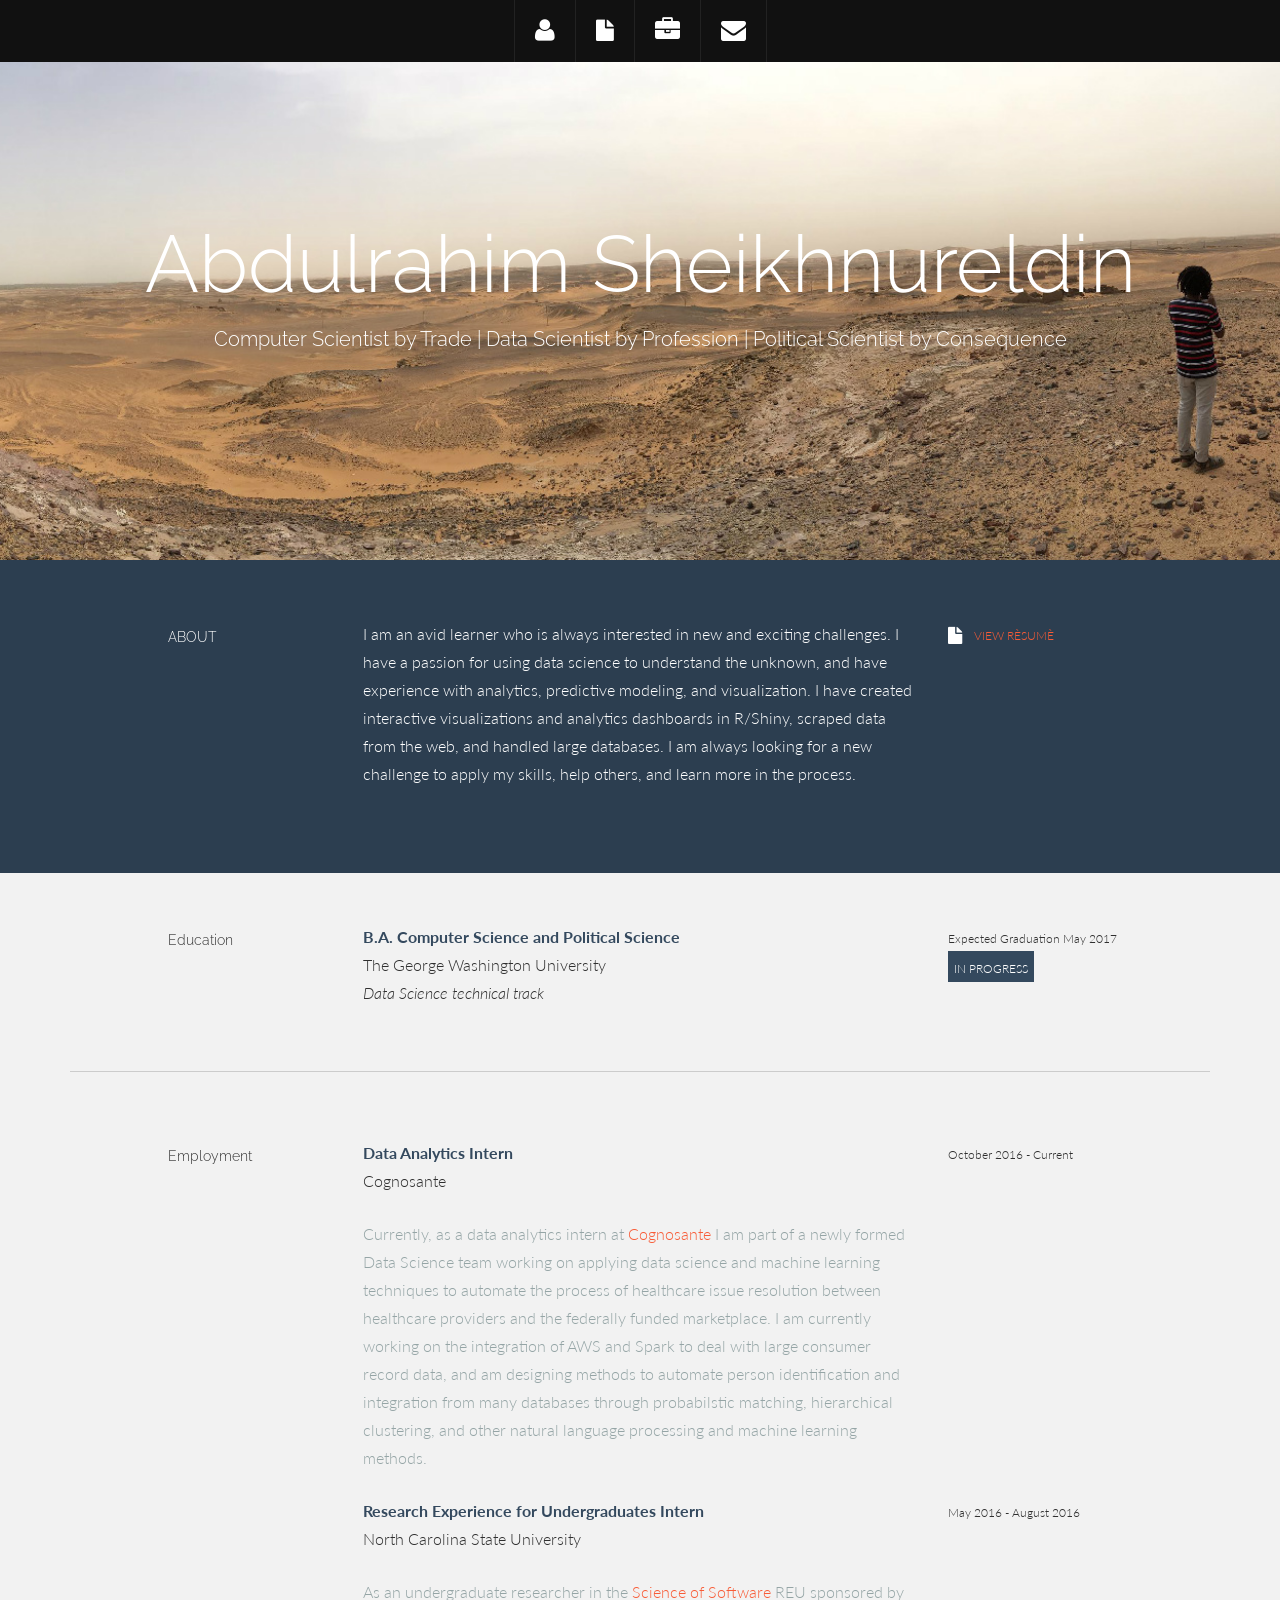
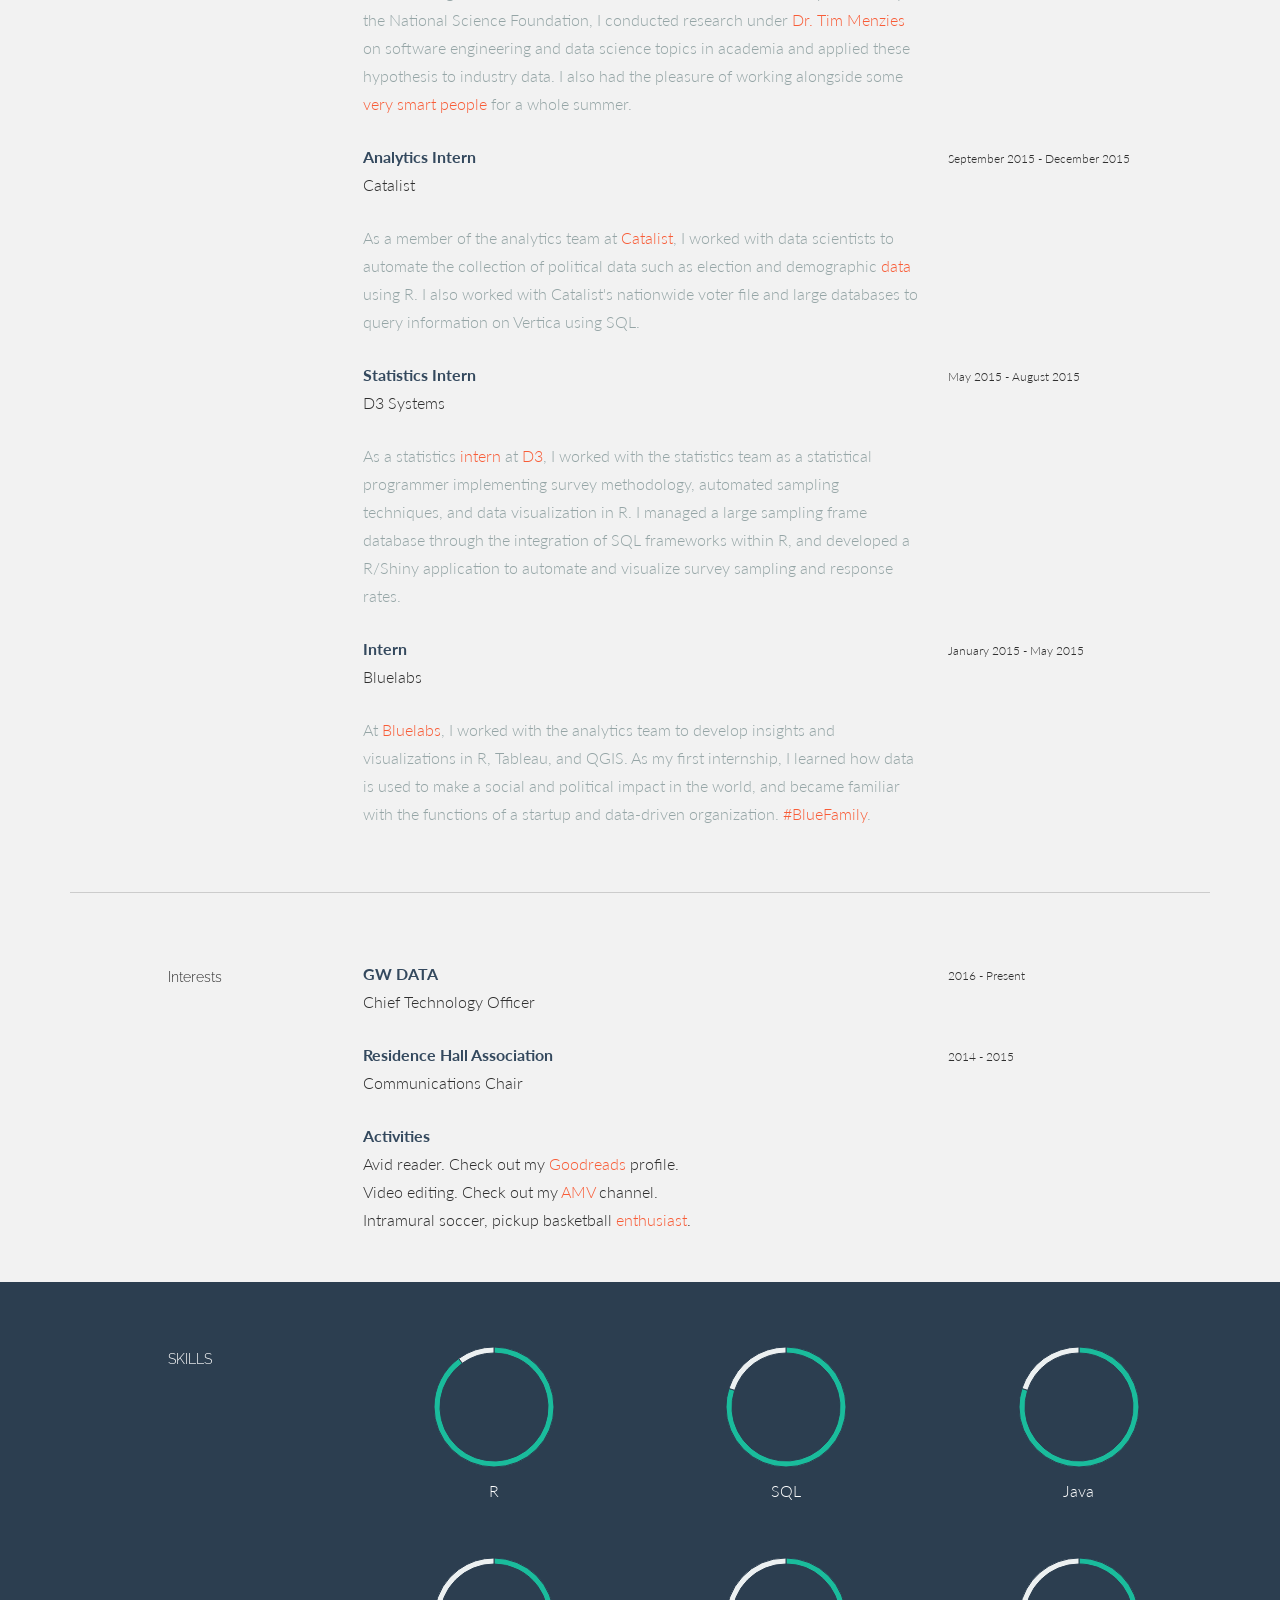
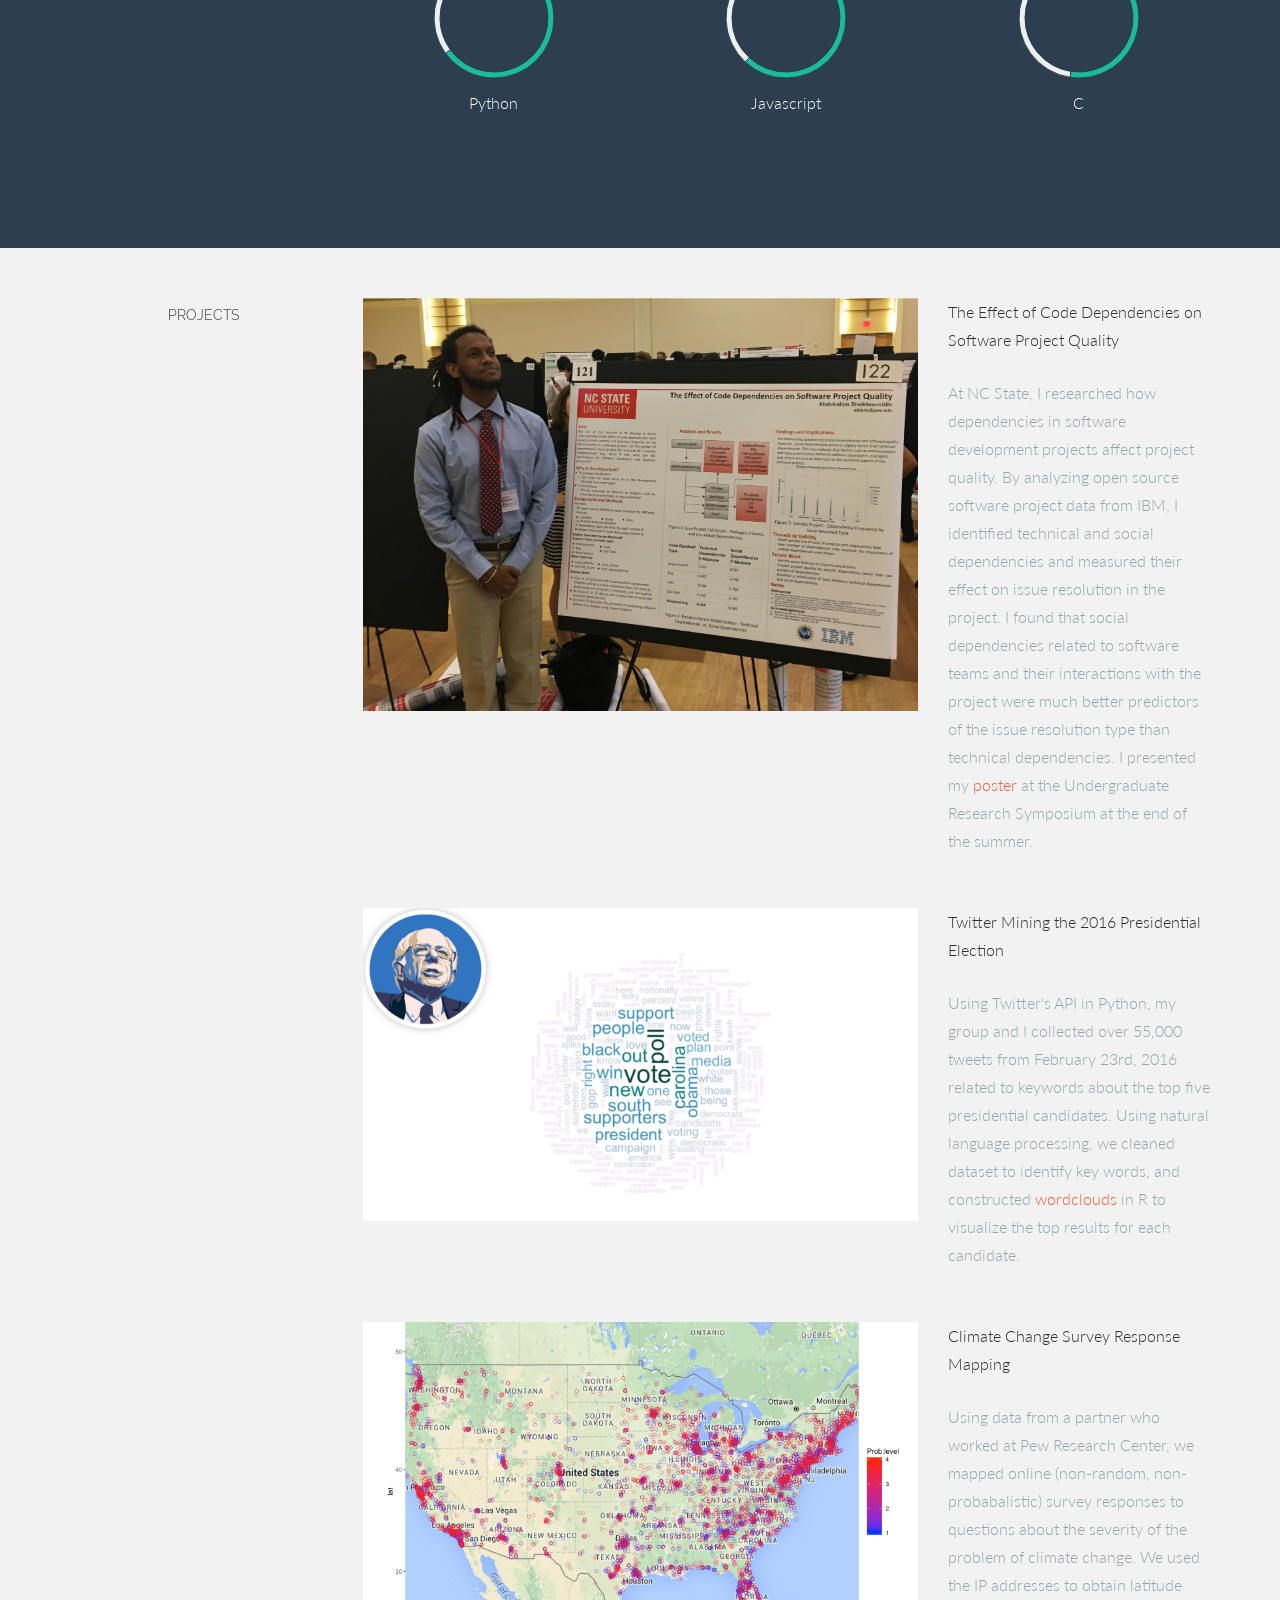
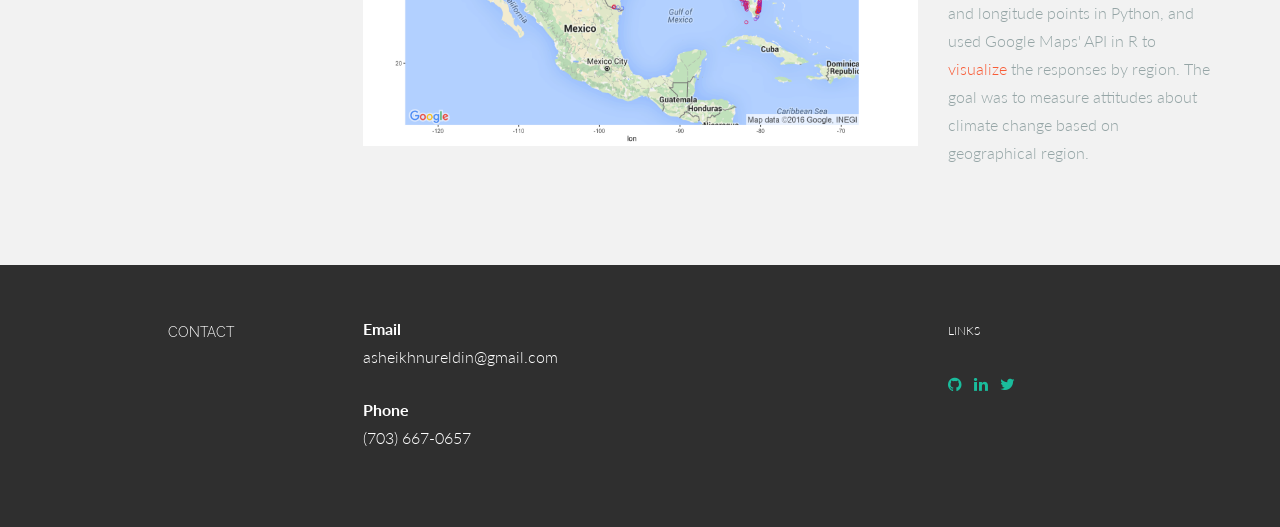
==== index.html @ 98f4e1ef "ay" ====
<!DOCTYPE html>
<html lang="en">
  <head>
    <meta charset="utf-8">
    <meta name="viewport" content="width=device-width, initial-scale=1.0">
    <meta name="description" content="">
    <meta name="author" content="">
    <link rel="shortcut icon" href="assets/ico/favicon.png">

    <title>Abdul Sheikhnureldin</title>

    <!-- Bootstrap core CSS -->
    <link href="assets/css/bootstrap.css" rel="stylesheet">

    <!-- Custom styles for this template -->
    <link href="assets/css/main.css" rel="stylesheet">
    
	<link rel="stylesheet" href="assets/css/font-awesome.min.css">
    
    <link href='https://fonts.googleapis.com/css?family=Lato:300,400,700,300italic,400italic' rel='stylesheet' type='text/css'>
    <link href='https://fonts.googleapis.com/css?family=Raleway:400,300,700' rel='stylesheet' type='text/css'>
    
    <script src="assets/js/jquery.min.js"></script>
    <script type="text/javascript" src="assets/js/smoothscroll.js"></script> 
    <script src="assets/js/Chart.js"></script>

    <!-- HTML5 shim and Respond.js IE8 support of HTML5 elements and media queries -->
    <!--[if lt IE 9]>
      <script src="assets/js/html5shiv.js"></script>
      <script src="assets/js/respond.min.js"></script>
    <![endif]-->
  </head>

  <body data-spy="scroll" data-offset="0" data-target="#nav" * { font-family: Algerian; }>

	<div id="section-topbar">
		<div id="topbar-inner">
			<div class="container">
				<div class="row">
					<div class="dropdown">
						<ul id="nav" class="nav">
							<li class="menu-item"><a class="smoothScroll" href="#about" title="About"><i class="icon-user"></i></a></li>
							<li class="menu-item"><a class="smoothScroll" href="#resume" title="Resume"><i class="icon-file"></i></a></li>
							<li class="menu-item"><a class="smoothScroll" href="#work" title="Works"><i class="icon-briefcase"></i></a></li>
							<li class="menu-item"><a class="smoothScroll" href="#contact" title="Contact"><i class="icon-envelope"></i></a></li>
						</ul><!--/ uL#nav -->
					</div><!-- /.dropdown -->

					<div class="clear"></div>
				</div><!--/.row -->
			</div><!--/.container -->

			<div class="clear"></div>
		</div><!--/ #topbar-inner -->
	</div><!--/ #section-topbar -->
	
	<div id="headerwrap">
		<div class="container">
			<div class="row centered">
				<div class="col-lg-12">
					<h1>Abdulrahim Sheikhnureldin</h1>
					<h3>Computer Scientist by Trade |  Data Scientist by Profession | Political Scientist by Consequence</h3>
				</div><!--/.col-lg-12 -->
			</div><!--/.row -->
		</div><!--/.container -->
	</div><!--/.#headerwrap -->
	
	<section id="about" name="about"></section>
	<div id="intro">
		<div class="container">
			<div class="row">
				
				<div class="col-lg-2 col-lg-offset-1">
					<h5>ABOUT</h5>
				</div>
				<div class="col-lg-6">
					<p>I am an avid learner who is always interested in new and exciting challenges. I have a passion for using data science to understand the unknown, and have experience with analytics, predictive modeling, and visualization. I have created interactive visualizations and analytics dashboards in R/Shiny, scraped data from the web, and handled large databases. I am always looking for a new challenge to apply my skills, help others, and learn more in the process.</p>
				</div>
				<div class="col-lg-3">
					<p><a target="_blank" href="assets/img/Resume.pdf"><i class="icon-file"></i></a> <sm><a target="_blank" href="assets/img/Resume.pdf">VIEW RÈSUMÈ</a></sm></p>
				</div>
				
			</div><!--/.row -->
		</div><!--/.container -->
	</div><!--/ #intro -->

	<section id="resume" name="resume"></section>
	<!--EDUCATION DESCRIPTION -->
	<div class="container desc">
		<div class="row">

				<div class="col-lg-2 col-lg-offset-1">
					<h5>Education</h5>
				</div>
				<div class="col-lg-6">
					<p><t>B.A. Computer Science and Political Science </t><br/>
						The George Washington University <br/>
						<i>Data Science technical track</i>
					</p>
				</div>
				<div class="col-lg-3">
					<p><sm>Expected Graduation May 2017</sm><br/>
					<imp><sm>IN PROGRESS</sm></imp>
					</p>
				</div>
	
		</div><!--/.row -->
		<br>
		<hr>
	</div><!--/.container -->
	
	
	<!--WORK DESCRIPTION -->
	<div class="container desc">
		<div class="row">

				<div class="col-lg-2 col-lg-offset-1">
					<h5>Employment</h5>
				</div>
				<div class="col-lg-6">
					<p><t>Data Analytics Intern</t><br/>
						Cognosante <br/>
					</p>
					<p><more>Currently, as a data analytics intern at <a target="_blank" href="http://www.cognosante.com/">Cognosante</a> I am part of a newly formed Data Science team working on applying data science and machine learning techniques to automate the process of healthcare issue resolution between healthcare providers and the federally funded marketplace. I am currently working on the integration of AWS and Spark to deal with large consumer record data, and am designing methods to automate person identification and integration from many databases through probabilstic matching, hierarchical clustering, and other natural language processing and machine learning methods. </more></p>
				</div>
				<div class="col-lg-3">
					<p><sm>October 2016 - Current</sm></p>
				</div>
	
				<div class="col-lg-6 col-lg-offset-3">
					<p><t>Research Experience for Undergraduates Intern</t><br/>
						North Carolina State University <br/>
					</p>
					<p><more>As an undergraduate researcher in the <a target="_blank" href="http://reu.csc.ncsu.edu/">Science of Software</a> REU sponsored by the National Science Foundation, I conducted research under <a target="_blank" href="http://menzies.us/">Dr. Tim Menzies</a> on software engineering and data science topics in academia and applied these hypothesis to industry data. I also had the pleasure of working alongside some <a href="assets/img/SOSBallers.jpg" target="_blank">very smart people</a> for a whole summer.</more></p>
				</div>
				<div class="col-lg-3">
					<p><sm>May 2016 - August 2016</sm></p>
				</div>

				<div class="col-lg-6 col-lg-offset-3">
					<p><t>Analytics Intern</t><br/>
						Catalist <br/>
					</p>
					<p><more>As a member of the analytics team at <a target="_blank" href="https://www.catalist.us/">Catalist</a>, I worked with data scientists to automate the collection of political data such as election and demographic <a target="_blank" href="https://github.com/Abdulrahims/CNN-Exit-Polls-2006-Web-Scraper">data</a> using R. I also worked with Catalist's nationwide voter file and large databases to query information on Vertica using SQL. </more></p>
				</div>
				<div class="col-lg-3">
					<p><sm>September 2015 - December 2015</sm></p>
				</div>

				<div class="col-lg-6 col-lg-offset-3">
					<p><t>Statistics Intern</t><br/>
						D3 Systems <br/>
					</p>
					<p><more>As a statistics <a target="_blank" href="http://www.d3systems.com/news-events/d3-welcomes-summer-interns-and-assistant-research-analyst/">intern</a> at <a target="_blank" href="http://www.d3systems.com/">D3</a>, I worked with the statistics team as a statistical programmer implementing survey methodology, automated sampling techniques, and data visualization in R. I managed a large sampling frame database through the integration of SQL frameworks within R, and developed a R/Shiny application to automate and visualize survey sampling and response rates. </more></p>
				</div>
				<div class="col-lg-3">
					<p><sm>May 2015 - August 2015</sm></p>
				</div>

				<div class="col-lg-6 col-lg-offset-3">
					<p><t>Intern</t><br/>
						Bluelabs <br/>
					</p>
					<p><more>At <a target="_blank" href="http://www.bluelabs.com/">Bluelabs</a>, I worked with the analytics team to develop insights and visualizations in R, Tableau, and QGIS. As my first internship, I learned how data is used to make a social and political impact in the world, and became familiar with the functions of a startup and data-driven organization. <a target="_blank" href="https://twitter.com/blue_labs/status/599313918679490560">#BlueFamily</a>.</more></p>
				</div>
				<div class="col-lg-3">
					<p><sm>January 2015 - May 2015</sm></p>
				</div>												
		</div><!--/.row -->
		<br>
		<hr>
	</div><!--/.container -->


	<!--AWARDS DESCRIPTION -->
	<div class="container desc">
		<div class="row">
				<div class="col-lg-2 col-lg-offset-1">
					<h5>Interests</h5>
				</div>
				<div class="col-lg-6">
					<p><t>GW DATA</t><br/>
						Chief Technology Officer
					</p>
				</div>
				<div class="col-lg-3">
					<p><sm>2016 - Present</sm></p>
				</div>
	
				<div class="col-lg-6 col-lg-offset-3">
					<p><t>Residence Hall Association</t><br/>
						Communications Chair
					</p>
				</div>
				<div class="col-lg-3">
					<p><sm>2014 - 2015</sm></p>
				</div>

				<div class="col-lg-6 col-lg-offset-3">
					<p><t>Activities</t><br/>
						Avid reader. Check out my <a target="_blank" href="https://www.goodreads.com/user/show/30217266-abdul">Goodreads</a> profile.  <br/>
						Video editing. Check out my <a target="_blank" href="https://www.youtube.com/channel/UCXIgM_4I7TDSIwSllj5rZiQ">AMV</a> channel. <a target="_blank" href="https://myanimelist.net/profile/AtemRahim"><i class="icon-dbz"></i></a> <br/>
						Intramural soccer, pickup basketball <a target="_blank" href="https://www2.gwu.edu/~capstone/programFall2014.html">enthusiast</a>. <br/>
						

				</div>

		</div><!--/.row -->
		<br>
	</div><!--/.container -->
	
	<!--SKILLS DESCRIPTION -->
	<div id="skillswrap">
		<div class="container">
			<div class="row">
					<div class="col-lg-2 col-lg-offset-1">
						<h5>SKILLS</h5>
					</div>
					<div class="col-lg-3 centered">
						<canvas id="javascript" height="130" width="130"></canvas>
						<p>R</p>
						<br>
						<script>
							var doughnutData = [
									{
										value: 90,
										color:"#1abc9c"
									},
									{
										value : 10,
										color : "#ecf0f1"
									}
								];
								var myDoughnut = new Chart(document.getElementById("javascript").getContext("2d")).Doughnut(doughnutData);
						</script>
					</div>
					<div class="col-lg-3 centered">
						<canvas id="bootstrap" height="130" width="130"></canvas>
						<p>SQL</p>
						<br>
						<script>
							var doughnutData = [
									{
										value: 80,
										color:"#1abc9c"
									},
									{
										value : 20,
										color : "#ecf0f1"
									}
								];
								var myDoughnut = new Chart(document.getElementById("bootstrap").getContext("2d")).Doughnut(doughnutData);
						</script>
					</div>
					<div class="col-lg-3 centered">
						<canvas id="wordpress" height="130" width="130"></canvas>
						<p>Java</p>
						<br>
						<script>
							var doughnutData = [
									{
										value: 80,
										color:"#1abc9c"
									},
									{
										value : 20,
										color : "#ecf0f1"
									}
								];
								var myDoughnut = new Chart(document.getElementById("wordpress").getContext("2d")).Doughnut(doughnutData);
						</script>
					</div>
					
					<div class="col-lg-3 col-lg-offset-3 centered">
						<canvas id="html" height="130" width="130"></canvas>
						<p>Python</p>
						<br>
						<script>
							var doughnutData = [
									{
										value: 65,
										color:"#1abc9c"
									},
									{
										value : 35,
										color : "#ecf0f1"
									}
								];
								var myDoughnut = new Chart(document.getElementById("html").getContext("2d")).Doughnut(doughnutData);
						</script>
					</div>
					<div class="col-lg-3 centered">
						<canvas id="photoshop" height="130" width="130"></canvas>
						<p>Javascript</p>
						<br>
						<script>
							var doughnutData = [
									{
										value: 65,
										color:"#1abc9c"
									},
									{
										value : 40,
										color : "#ecf0f1"
									}
								];
								var myDoughnut = new Chart(document.getElementById("photoshop").getContext("2d")).Doughnut(doughnutData);
						</script>
					</div>
					<div class="col-lg-3 centered">
						<canvas id="illustrator" height="130" width="130"></canvas>
						<p>C</p>
						<br>
						<script>
							var doughnutData = [
									{
										value: 55,
										color:"#1abc9c"
									},
									{
										value : 50,
										color : "#ecf0f1"
									}
								];
								var myDoughnut = new Chart(document.getElementById("illustrator").getContext("2d")).Doughnut(doughnutData);
						</script>
					</div>

			</div><!--/.row -->
			<br>
		</div><!--/.container -->
	</div><!--/ #skillswrap -->



	<section id="work" name="work"></section>
	<!--PORTFOLIO DESCRIPTION -->
	<div class="container desc">
		<div class="row">
				<div class="col-lg-2 col-lg-offset-1">
					<h5>PROJECTS</h5>
				</div>
				<div class="col-lg-6">
					<p><img class="img-responsive" src="assets/img/port01.jpg" alt=""></p>
				</div>
				<div class="col-lg-3">
					<p>The Effect of Code Dependencies on Software Project Quality</p>
				<p><more>At NC State, I researched how dependencies in software development projects affect project quality. By analyzing open source software project data from IBM, I identified technical and social dependencies and measured their effect on issue resolution in the project. I found that social dependencies related to software teams and their interactions with the project were much better predictors of the issue resolution type than technical dependencies. I presented my <a href="assets/img/poster.pdf" target="_blank">poster</a> at the Undergraduate Research Symposium at the end of the summer. <br/><br/>
				</p>
				</div>
	
				<div class="col-lg-6 col-lg-offset-3">
					<p><img class="img-responsive" src="assets/img/port02.jpg" alt=""></p>
				</div>
				<div class="col-lg-3">
						<p>Twitter Mining the 2016 Presidential Election</p>
					<p><more>Using Twitter's API in Python, my group and I collected over 55,000 tweets from February 23rd, 2016 related to keywords about the top five presidential candidates. Using natural language processing, we cleaned dataset to identify key words, and constructed <a target="_blank" href="https://github.com/Abdulrahims/Twitter-2016-Election-Wordclouds">wordclouds</a>  in R to visualize the top results for each candidate.<br/><br/>
					</p>

				</div>
				
				<div class="col-lg-6 col-lg-offset-3">
					<p><img class="img-responsive" src="assets/img/port03.jpg" alt=""></p>
				</div>
				<div class="col-lg-3">
						<p>Climate Change Survey Response Mapping</p>
					<p><more>Using data from a partner who worked at Pew Research Center, we mapped online (non-random, non-probabalistic) survey responses to questions about the severity of the problem of climate change. We used the IP addresses to obtain latitude and longitude points in Python, and used Google Maps' API in R to <a target="_blank" href="https://github.com/Abdulrahims/Climate-Change-Survey-Heatmaps">visualize</a>  the responses by region. The goal was to measure attitudes about climate change based on geographical region. <br/><br/>
					</p>
				</div>
		
		</div><!--/.row -->
		<br>
		<br>
	</div><!--/.container -->


	<section id="contact" name="contact"></section>
	<!--FOOTER DESCRIPTION -->
	<div id="footwrap">
		<div class="container">
			<div class="row">
			
				<div class="col-lg-2 col-lg-offset-1">
					<h5>CONTACT</h5>
				</div>
				<div class="col-lg-6">
					<p><t>Email</t><br/>
						asheikhnureldin@gmail.com <br/>
					</p>
					<p><t>Phone</t><br/>
						(703) 667-0657 <br/>
					</p>
				</div>
				<div class="col-lg-3">
					<p><sm> LINKS</sm></p>
					<p>
						<a target="_blank" href="https://www.github.com/Abdulrahims"><i class="icon-github"></i></a>
						<a target="_blank" href="https://www.linkedin.com/in/abdulsheikh"><i class="icon-linkedin"></i></a>
						<a target="_blank" href="https://twitter.com/abdulxrahim"><i class="icon-twitter"></i></a>
						<!-- <a target="_blank" href="http://public.tableau.com/profile/abdulrahim#!/"><i class="icon-tableau"></i></a>  -->
					</p>
				</div>
			</div><!--/.row -->
		</div><!--/.container -->
	</div><!--/ #footer -->

    <!-- Bootstrap core JavaScript
    ================================================== -->
    <!-- Placed at the end of the document so the pages load faster -->
    <script src="assets/js/bootstrap.js"></script>
  </body>
</html>
---- assets/css/main.css ----
body {
  background-color: #f2f2f2;
    font-family: "Lato";
    font-weight: 300;
    font-size: 16px;
    color: #555;

    -webkit-font-smoothing: antialiased;
    -webkit-overflow-scrolling: touch;
}

/* Titles */
h1, h2, h3, h4, h5, h6 {
    font-family: "Raleway";
    font-weight: 300;
    color: #333;
}


/* Paragraph & Typographic */
p {
    line-height: 28px;
    margin-bottom: 25px;
}

.centered {
    text-align: center;
}

/* Links */
a {
    color: #f85c37;
    word-wrap: break-word;

    -webkit-transition: color 0.1s ease-in, background 0.1s ease-in;
    -moz-transition: color 0.1s ease-in, background 0.1s ease-in;
    -ms-transition: color 0.1s ease-in, background 0.1s ease-in;
    -o-transition: color 0.1s ease-in, background 0.1s ease-in;
    transition: color 0.1s ease-in, background 0.1s ease-in;
}

a:hover,
a:focus {
    color: #7b7b7b;
    text-decoration: none;
    outline: 0;
}

a:before,
a:after {
    -webkit-transition: color 0.1s ease-in, background 0.1s ease-in;
    -moz-transition: color 0.1s ease-in, background 0.1s ease-in;
    -ms-transition: color 0.1s ease-in, background 0.1s ease-in;
    -o-transition: color 0.1s ease-in, background 0.1s ease-in;
    transition: color 0.1s ease-in, background 0.1s ease-in;
}

 hr {
    display: block;
    height: 1px;
    border: 0;
    border-top: 1px solid #ccc;
    margin: 1em 0;
    padding: 0;
}


/*---------------------------------------------------
	3.1 Topbar
---------------------------------------------------*/

#section-topbar {
	position: fixed;
	top: 0;
	left: 0;
	right: 0;
	z-index: 10000;
	overflow: visible;
	font: normal 16px/24px  'Open Sans', "Helvetica Neue", Helvetica, Arial, sans-serif;
}

#section-topbar a {
  color: #fff;
}

#topbar-inner {
	background: #111;
	line-height: 0;
	text-align: center;
}

/*
	Top Bar

	By default, top navigation bar uses "fixed" position
*/
#section-topbar ul#nav {
	display: inline-block;
	position: relative;
	margin: 0;
	padding: 0;

	border-right: 1px solid #222;

	/* For IE, the outcast */
	zoom:1;
	*display: inline;
}

#section-topbar ul#nav > li {
	display: block;
    float: left;
    padding: 0;
}


#section-topbar ul#nav a {
  display: block;
  font: normal 11px/18px "Helvetica Neue", Helvetica, Arial, sans-serif;
  text-decoration: none;
  padding: 18px 20px 18px 20px;
  border-left: 1px solid #222;
}

	#section-topbar ul#nav a:hover {
	  background: #222;
	  text-decoration: none;
	  border-left: 1px solid #111;
	}

	#section-topbar ul#nav .active a {
		background: #44bbaa;
		border-left: 1px solid #111;
	}

		#section-topbar ul#nav .active a:hover {
			background: #44bbaa;
		}
#section-topbar i {
	font-size: 25px;
}
/*---------------------------------------------------
	SECTION WRAPS
---------------------------------------------------*/

/* Header Wrap */
#headerwrap {
	background: url(../img/header-bg.jpg) no-repeat center top;
	margin-top: 60px;
	padding-top:140px;
	text-align:center;
	background-attachment: relative;
	background-position: center center;
	min-height: 500px;
	width: 100%;
	
    -webkit-background-size: 100%;
    -moz-background-size: 100%;
    -o-background-size: 100%;
    background-size: 100%;

    -webkit-background-size: cover;
    -moz-background-size: cover;
    -o-background-size: cover;
    background-size: cover;
}

#headerwrap h1 {
	font-size: 80px;
	color: white;
}

#headerwrap h3 {
	font-size: 20px;
	color: white;
}

/* Intnro Wrap */

#intro {
	background: #2c3e50;
	padding-top: 60px;
	padding-bottom: 60px;
	color: white;
} 

#intro h5, p {
	color: white;
}

#intro i {
	color: white;
	font-size: 20px;
	padding-right: 8px;
	vertical-align: middle;
}


#skillswrap {
	background: #2c3e50;
	padding-top: 60px;
	padding-bottom: 60px;
	color: white;
}

#skillswrap h5, p {
	color: white;
}

#footwrap {
	background: #2f2f2f;
	padding-top: 50px;
	padding-bottom: 50px;
}

#footwrap p {
	color: white;
}

#footwrap h5 {
	color: white;
}


#footwrap t {
	font-weight: 700;
}

#footwrap i {
	padding-right: 8px;
	color: #1abc9c;
}

/* Copyright Wrap */

#c {
	background: #222222;
	padding-top: 15px;
	text-align: right;
}

#c p {
	color: white
}



/* Global Values */

.desc {
	padding-top: 50px;
}

.desc p {
	color: #2f2f2f;
}

.desc t {
	color: #34495e;
	font-weight: 700;
}

.desc imp {
	padding: 6px;
	color: white;
	background: #34495e;
}

.desc more {
	color: #95a5a6;
}


sm {
	font-size: 12px;
}
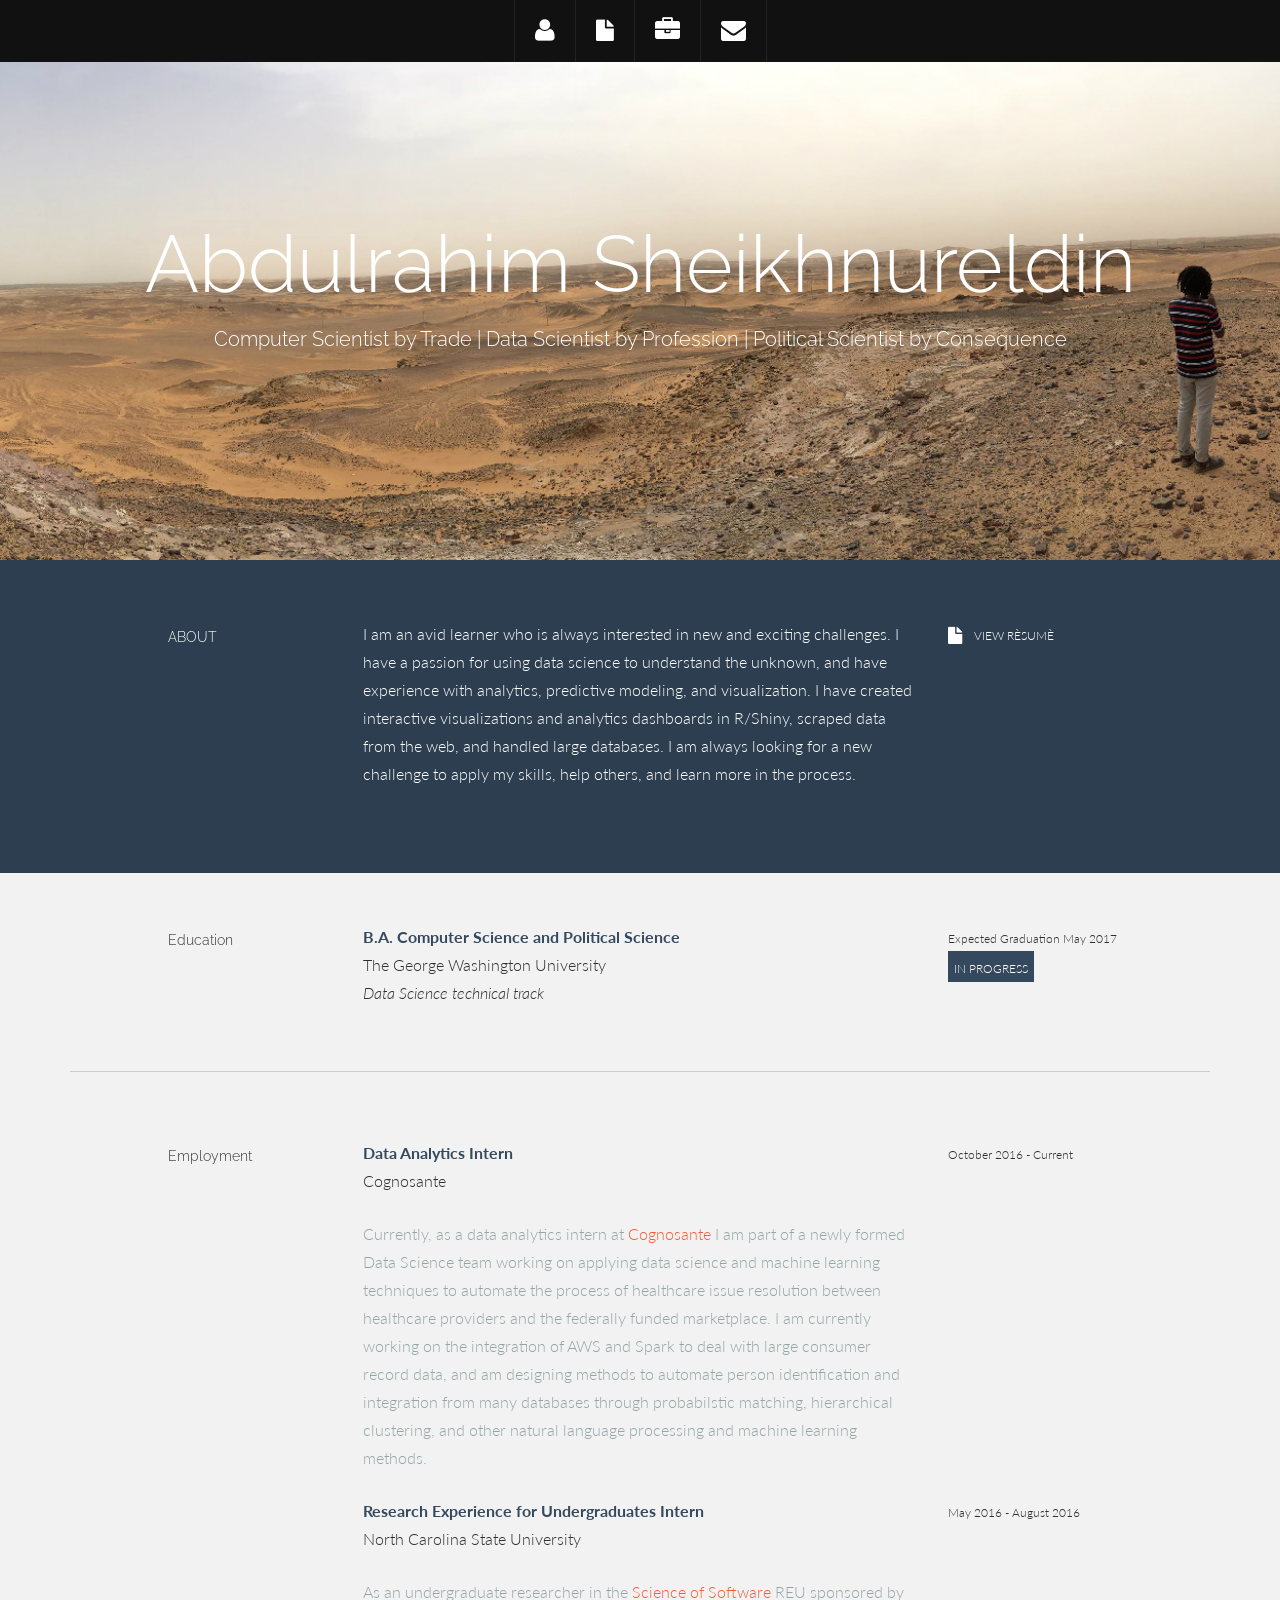
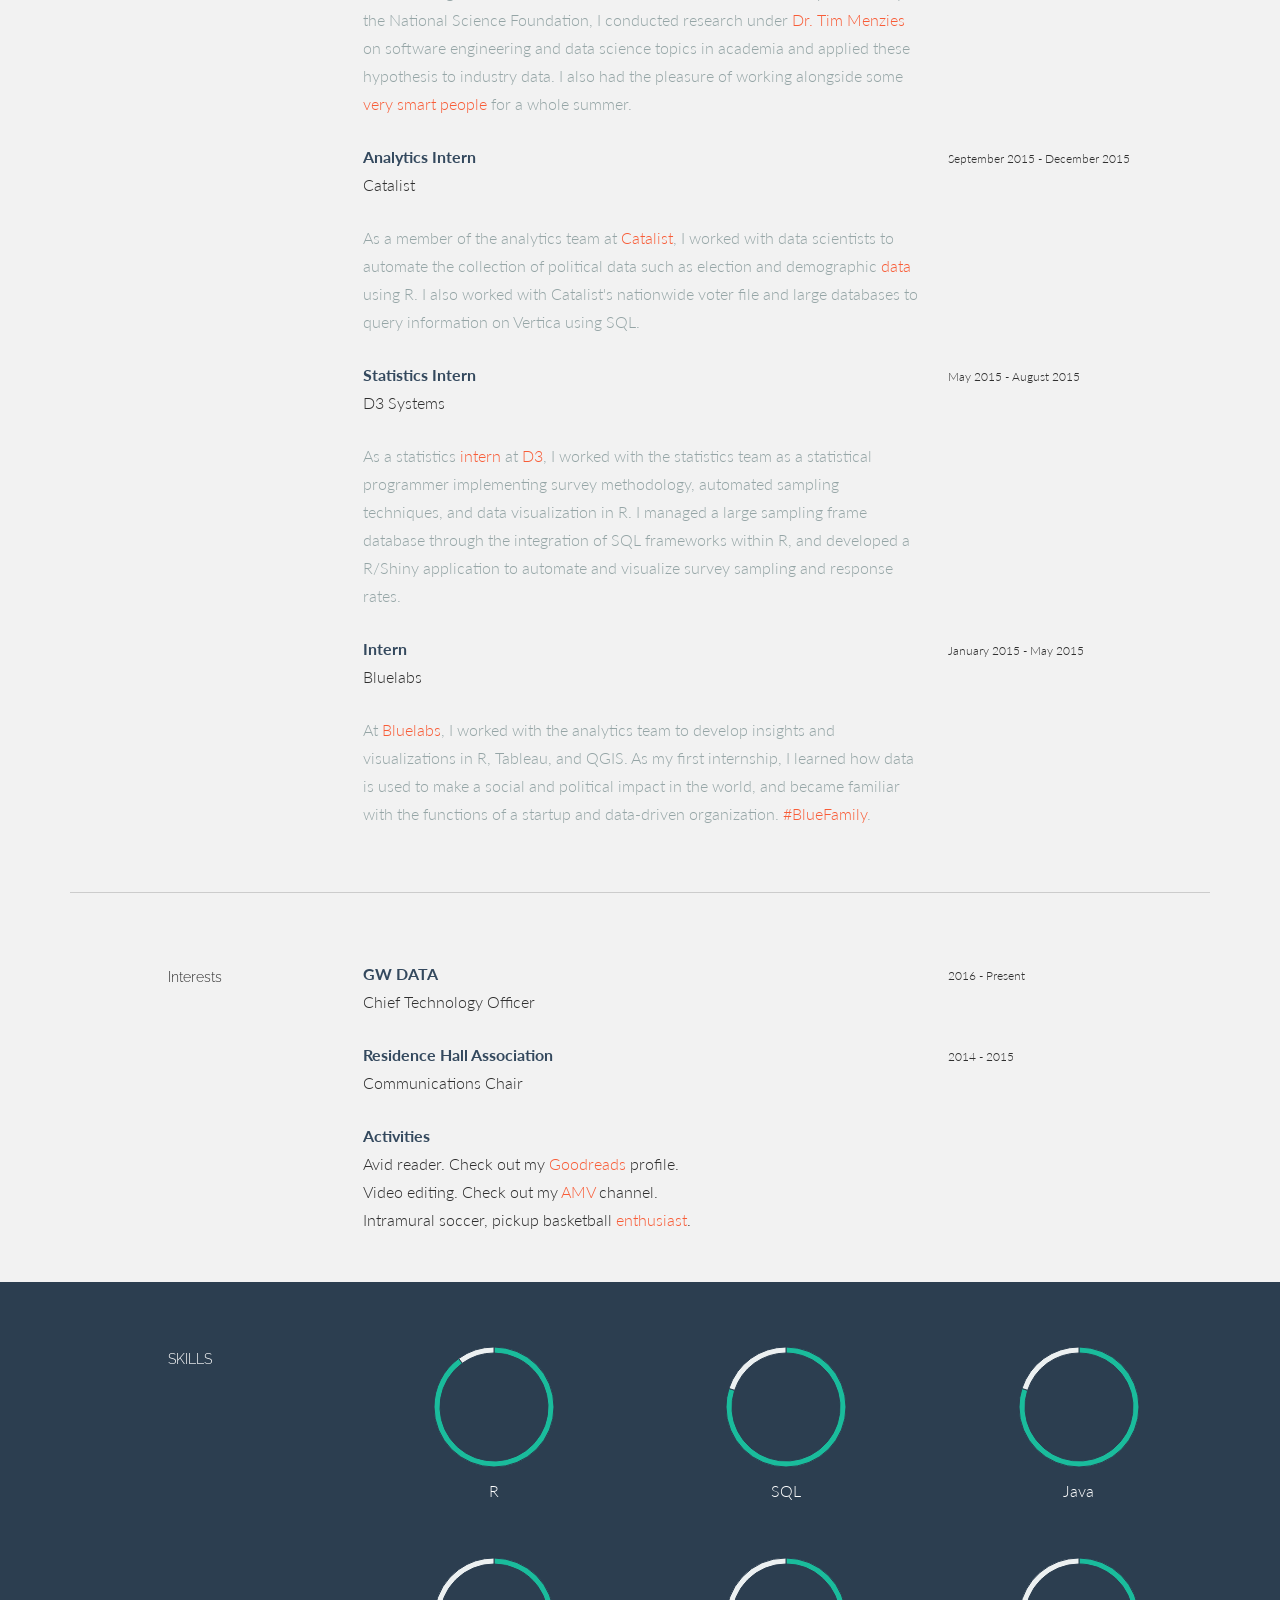
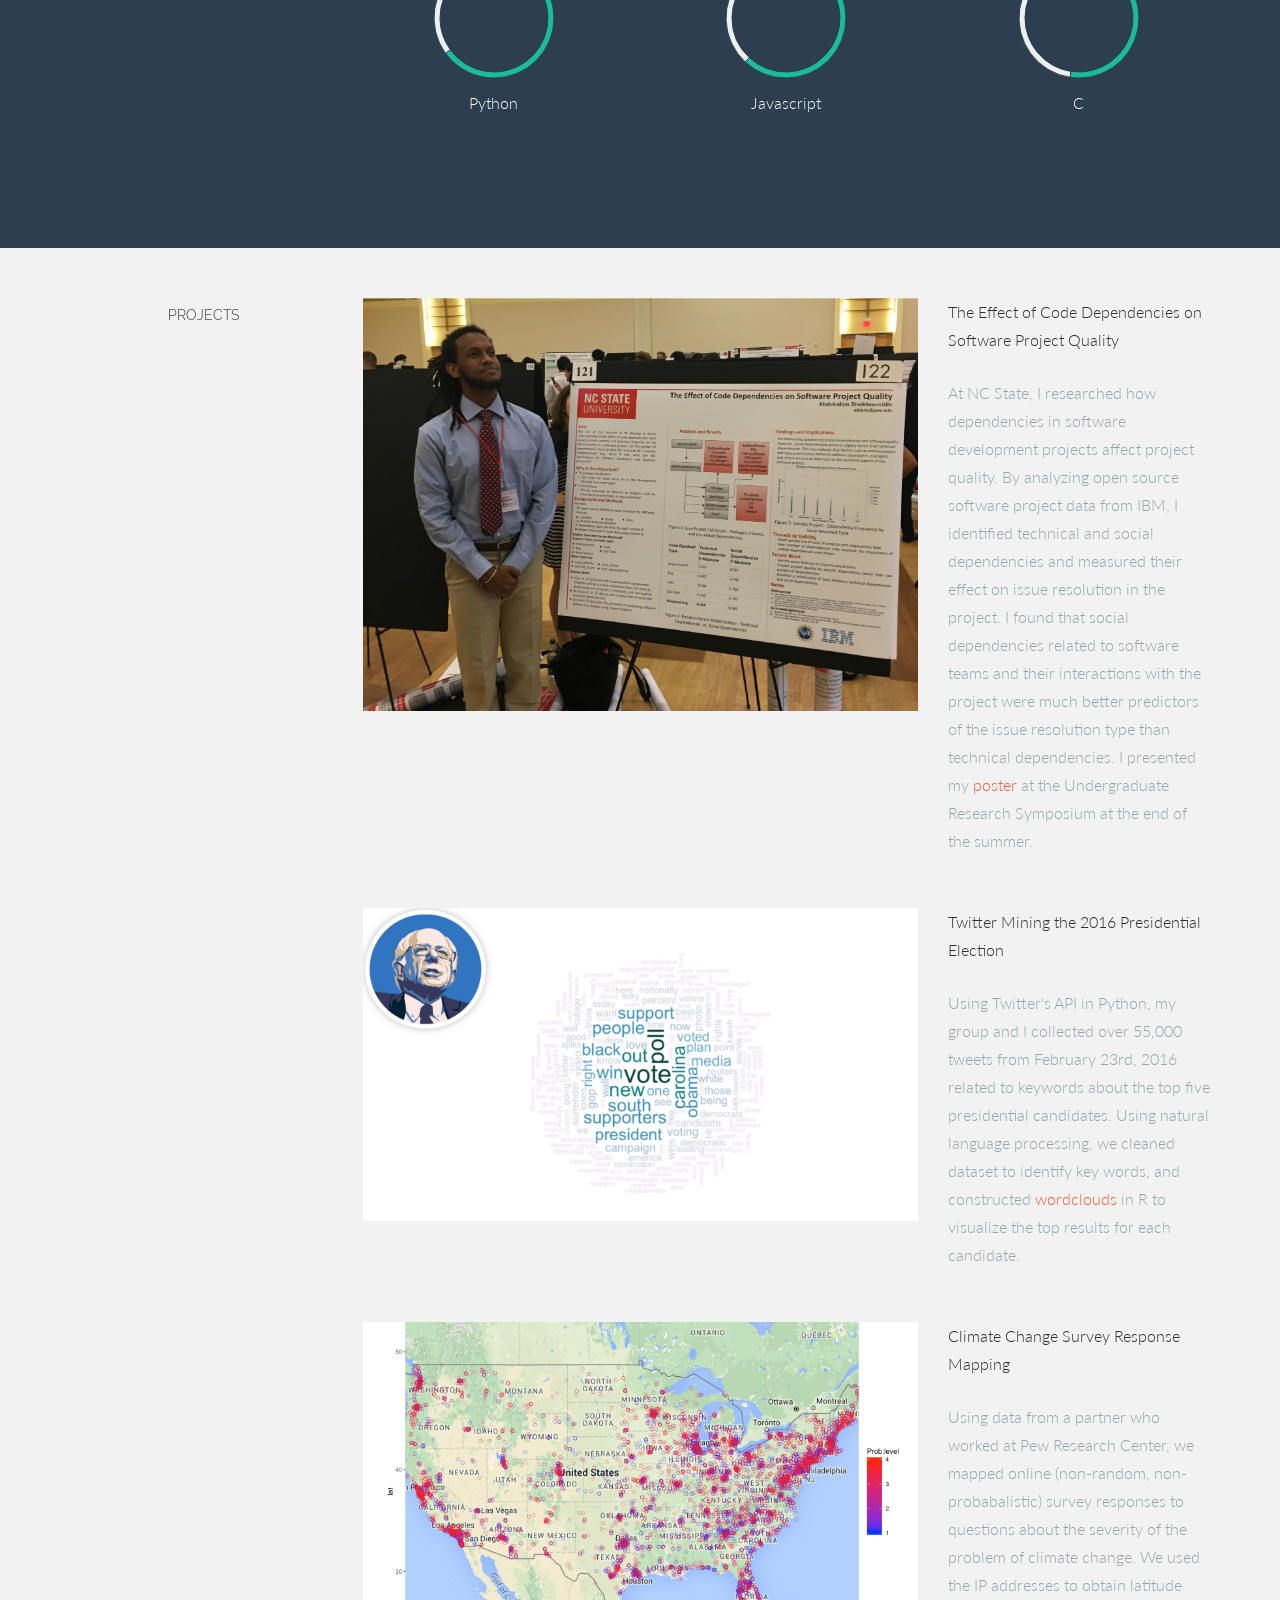
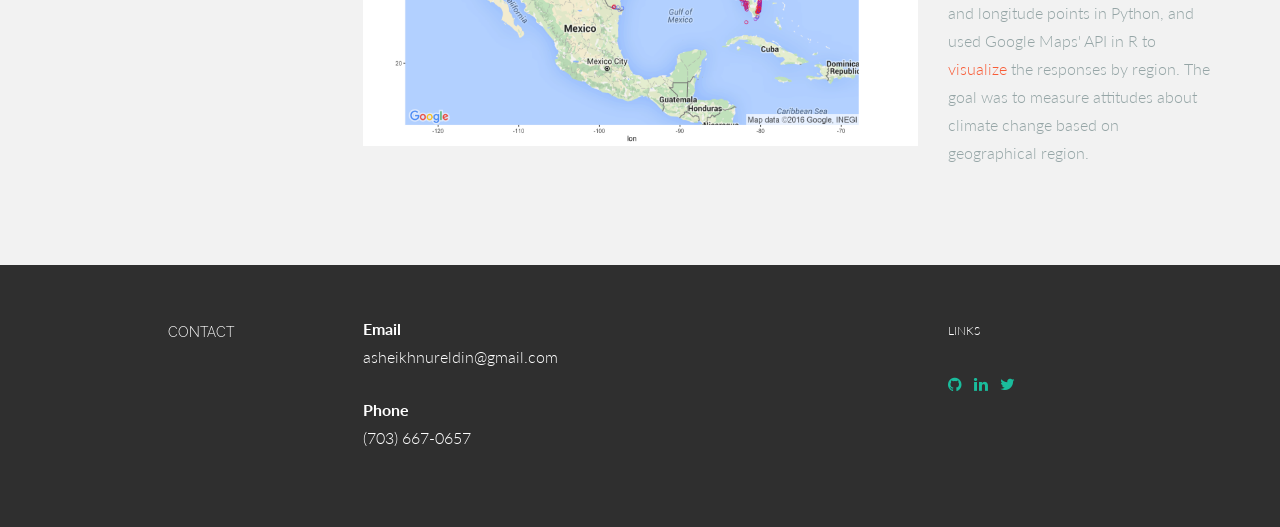
==== commit 304f606e: "ay" ====
--- a/index.html
+++ b/index.html
@@ -77,7 +77,7 @@
 					<p>I am an avid learner who is always interested in new and exciting challenges. I have a passion for using data science to understand the unknown, and have experience with analytics, predictive modeling, and visualization. I have created interactive visualizations and analytics dashboards in R/Shiny, scraped data from the web, and handled large databases. I am always looking for a new challenge to apply my skills, help others, and learn more in the process.</p>
 				</div>
 				<div class="col-lg-3">
-					<p><a target="_blank" href="assets/img/Resume.pdf"><i class="icon-file"></i></a> <sm><a target="_blank" href="assets/img/Resume.pdf">VIEW RÈSUMÈ</a></sm></p>
+					<p><a target="_blank" href="assets/img/Resume.pdf"><i class="icon-file"></i></a> <sm>VIEW RÈSUMÈ</a></sm></p>
 				</div>
 				
 			</div><!--/.row -->
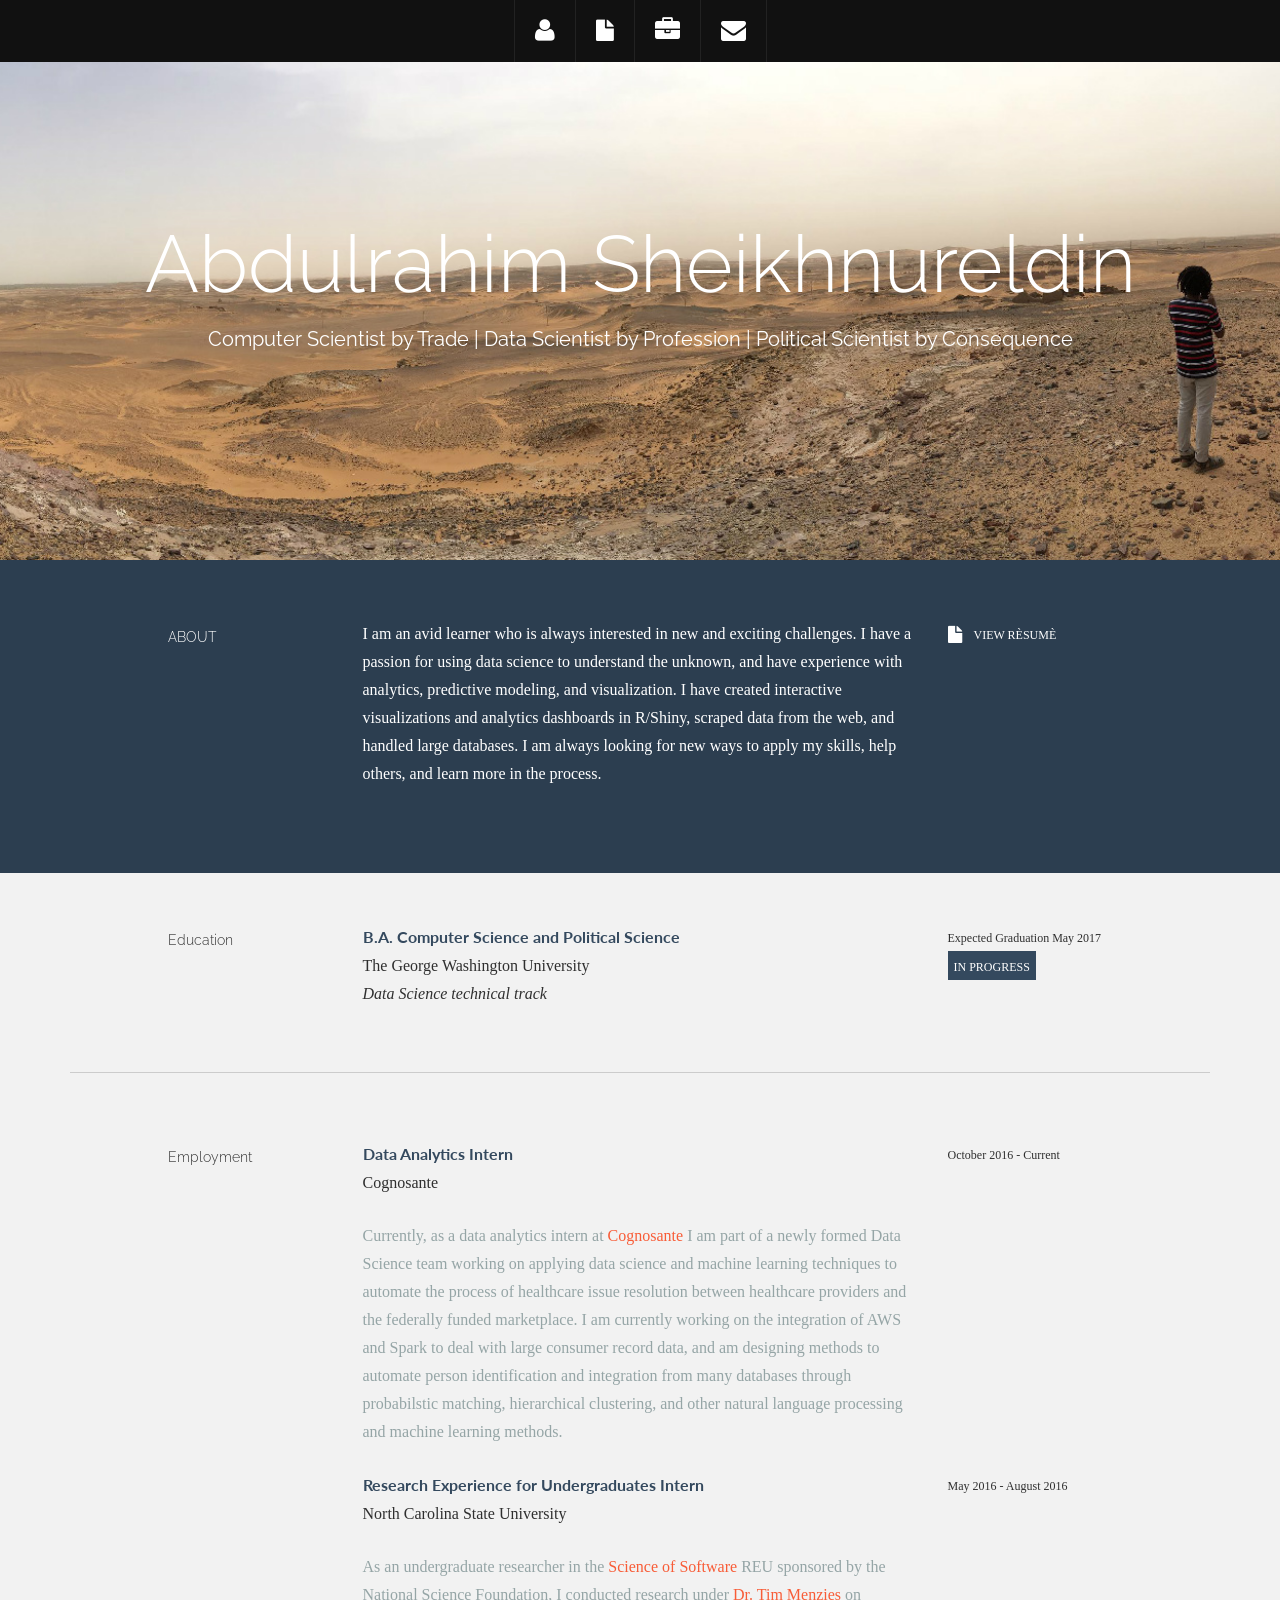
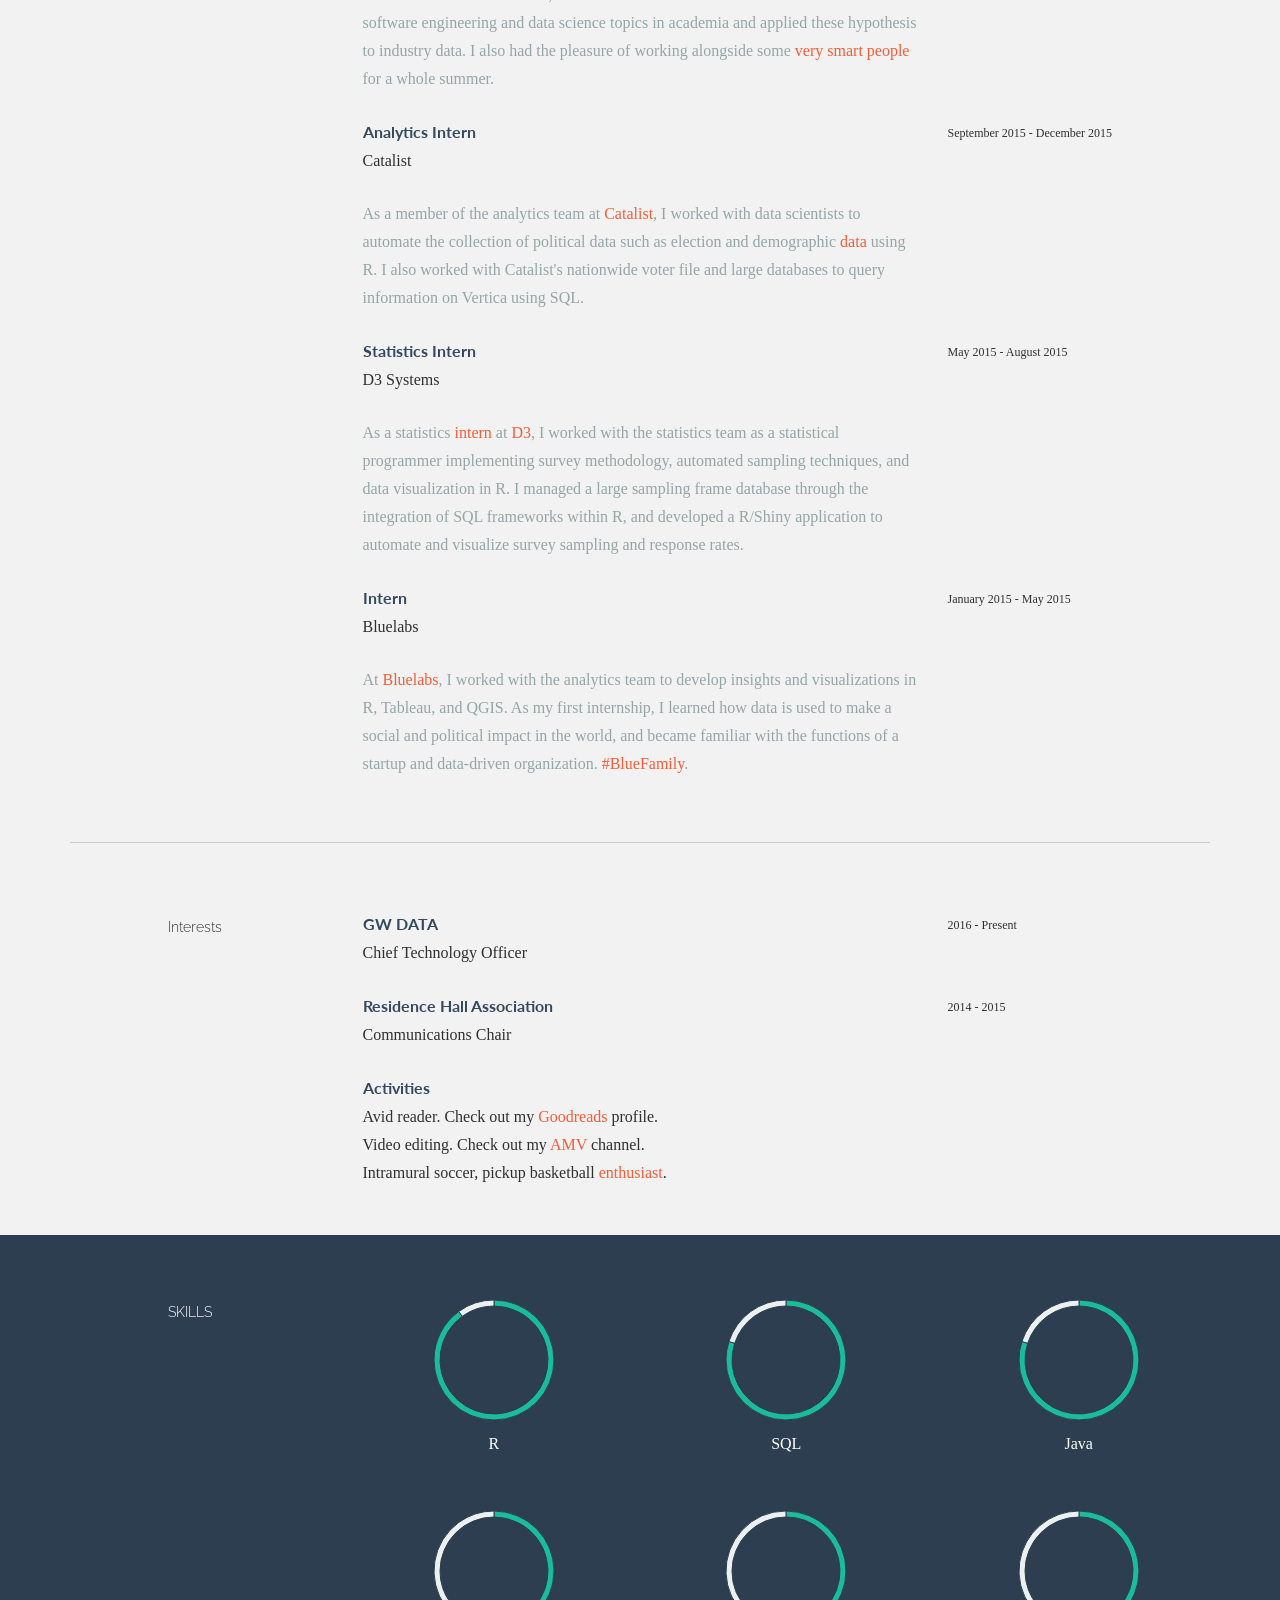
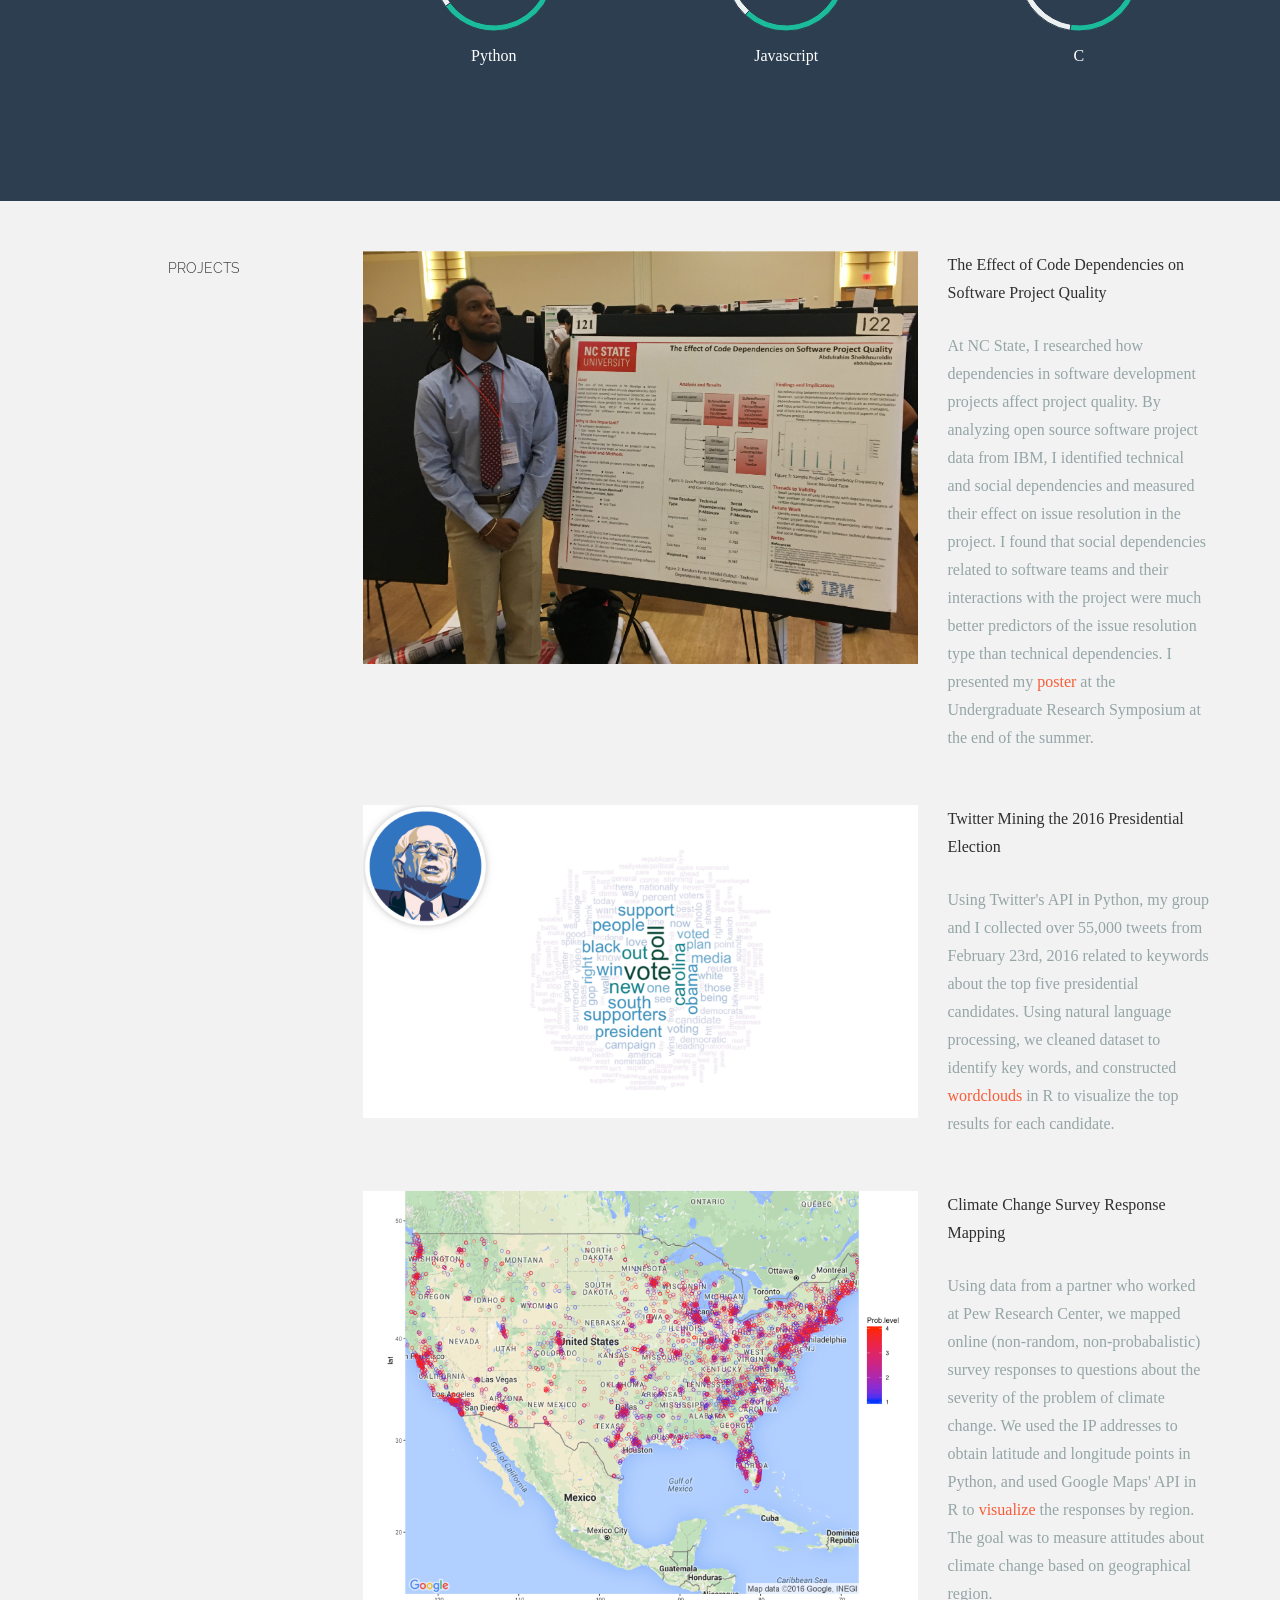
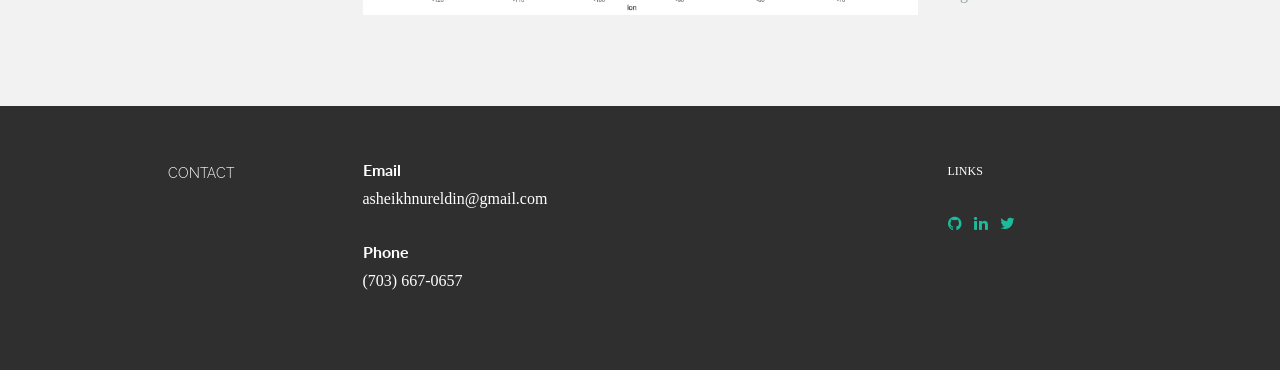
==== commit fd279028: "ay" ====
--- a/index.html
+++ b/index.html
@@ -74,7 +74,7 @@
 					<h5>ABOUT</h5>
 				</div>
 				<div class="col-lg-6">
-					<p>I am an avid learner who is always interested in new and exciting challenges. I have a passion for using data science to understand the unknown, and have experience with analytics, predictive modeling, and visualization. I have created interactive visualizations and analytics dashboards in R/Shiny, scraped data from the web, and handled large databases. I am always looking for a new challenge to apply my skills, help others, and learn more in the process.</p>
+					<p>I am an avid learner who is always interested in new and exciting challenges. I have a passion for using data science to understand the unknown, and have experience with analytics, predictive modeling, and visualization. I have created interactive visualizations and analytics dashboards in R/Shiny, scraped data from the web, and handled large databases. I am always looking for new ways to apply my skills, help others, and learn more in the process.</p>
 				</div>
 				<div class="col-lg-3">
 					<p><a target="_blank" href="assets/img/Resume.pdf"><i class="icon-file"></i></a> <sm>VIEW RÈSUMÈ</a></sm></p>
--- a/assets/css/main.css
+++ b/assets/css/main.css
@@ -10,9 +10,15 @@
 }
 
 /* Titles */
-h1, h2, h3, h4, h5, h6 {
+h1, h2, h4, h5, h6 {
     font-family: "Raleway";
     font-weight: 300;
+    color: #333;
+}
+
+h3{
+	font-family: "Raleway";
+    font-weight: 400;
     color: #333;
 }
 
@@ -21,6 +27,7 @@
 p {
     line-height: 28px;
     margin-bottom: 25px;
+    font-weight: 400;
 }
 
 .centered {
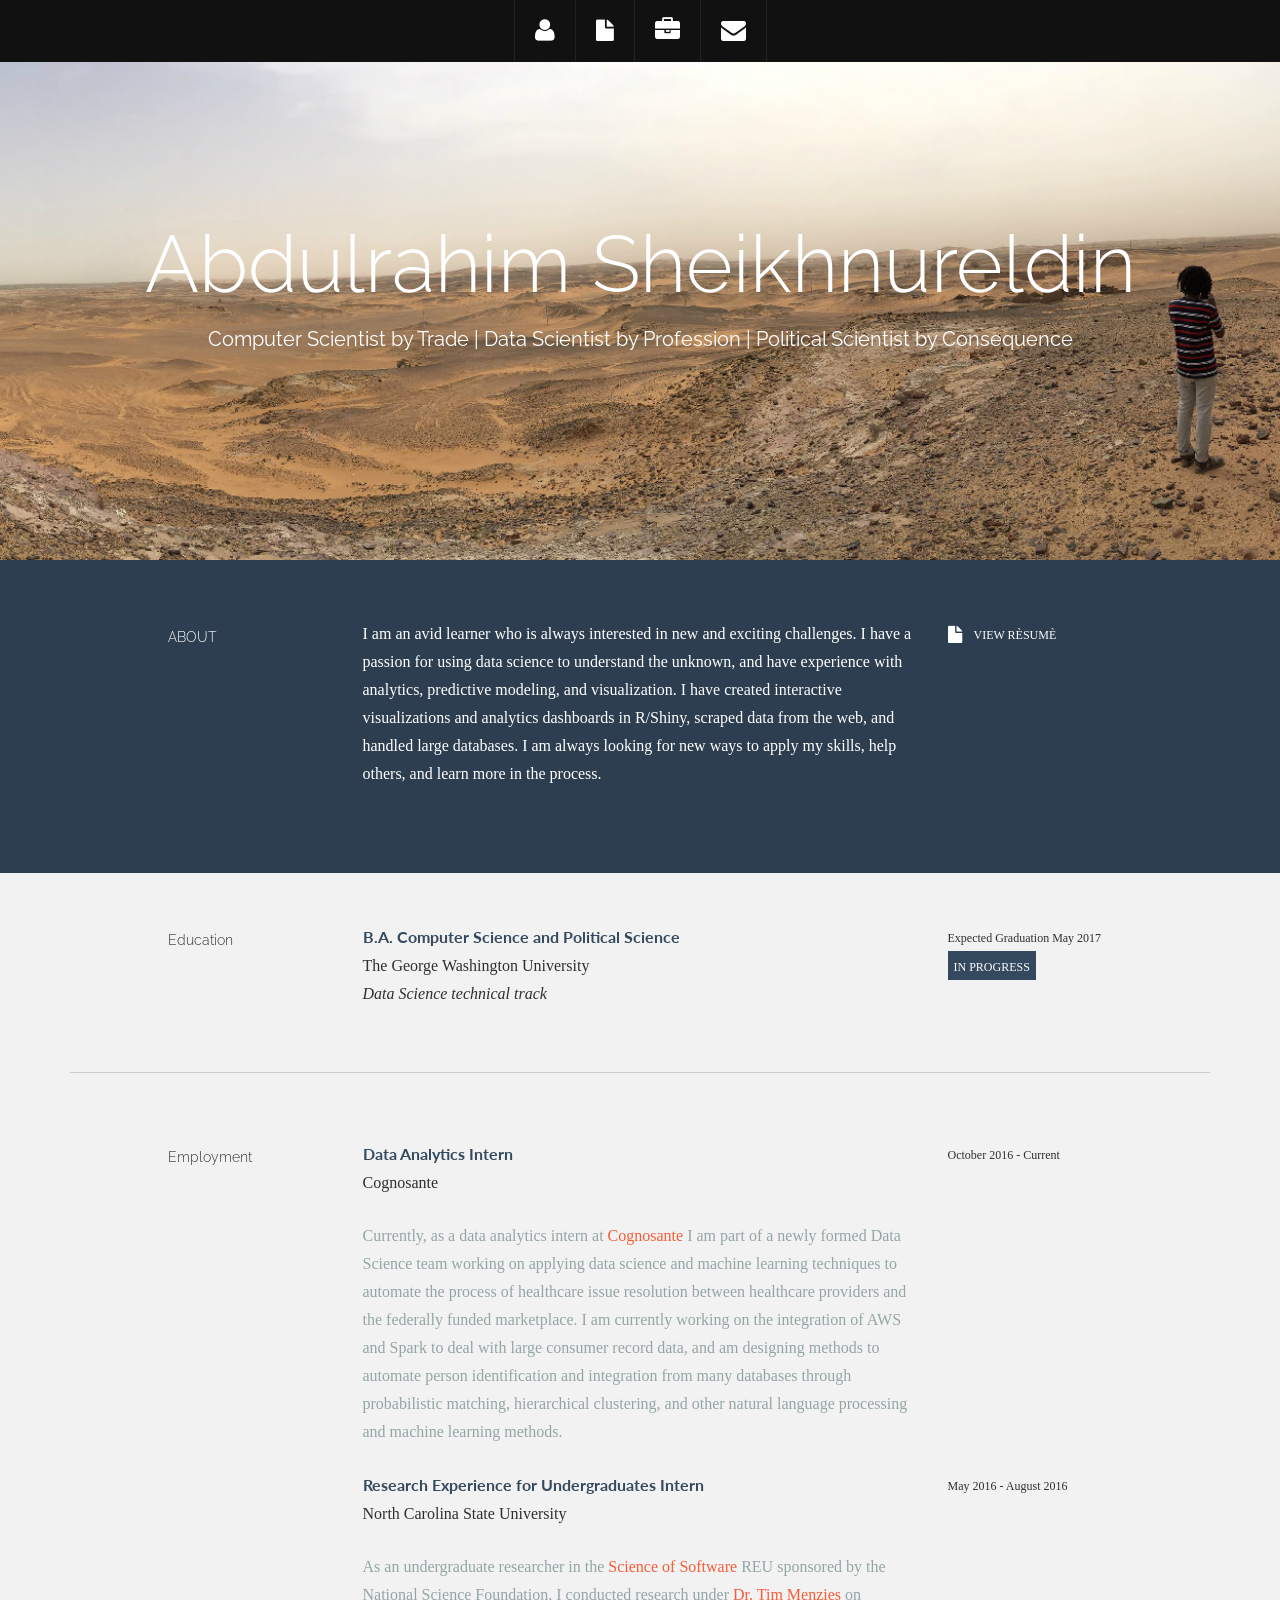
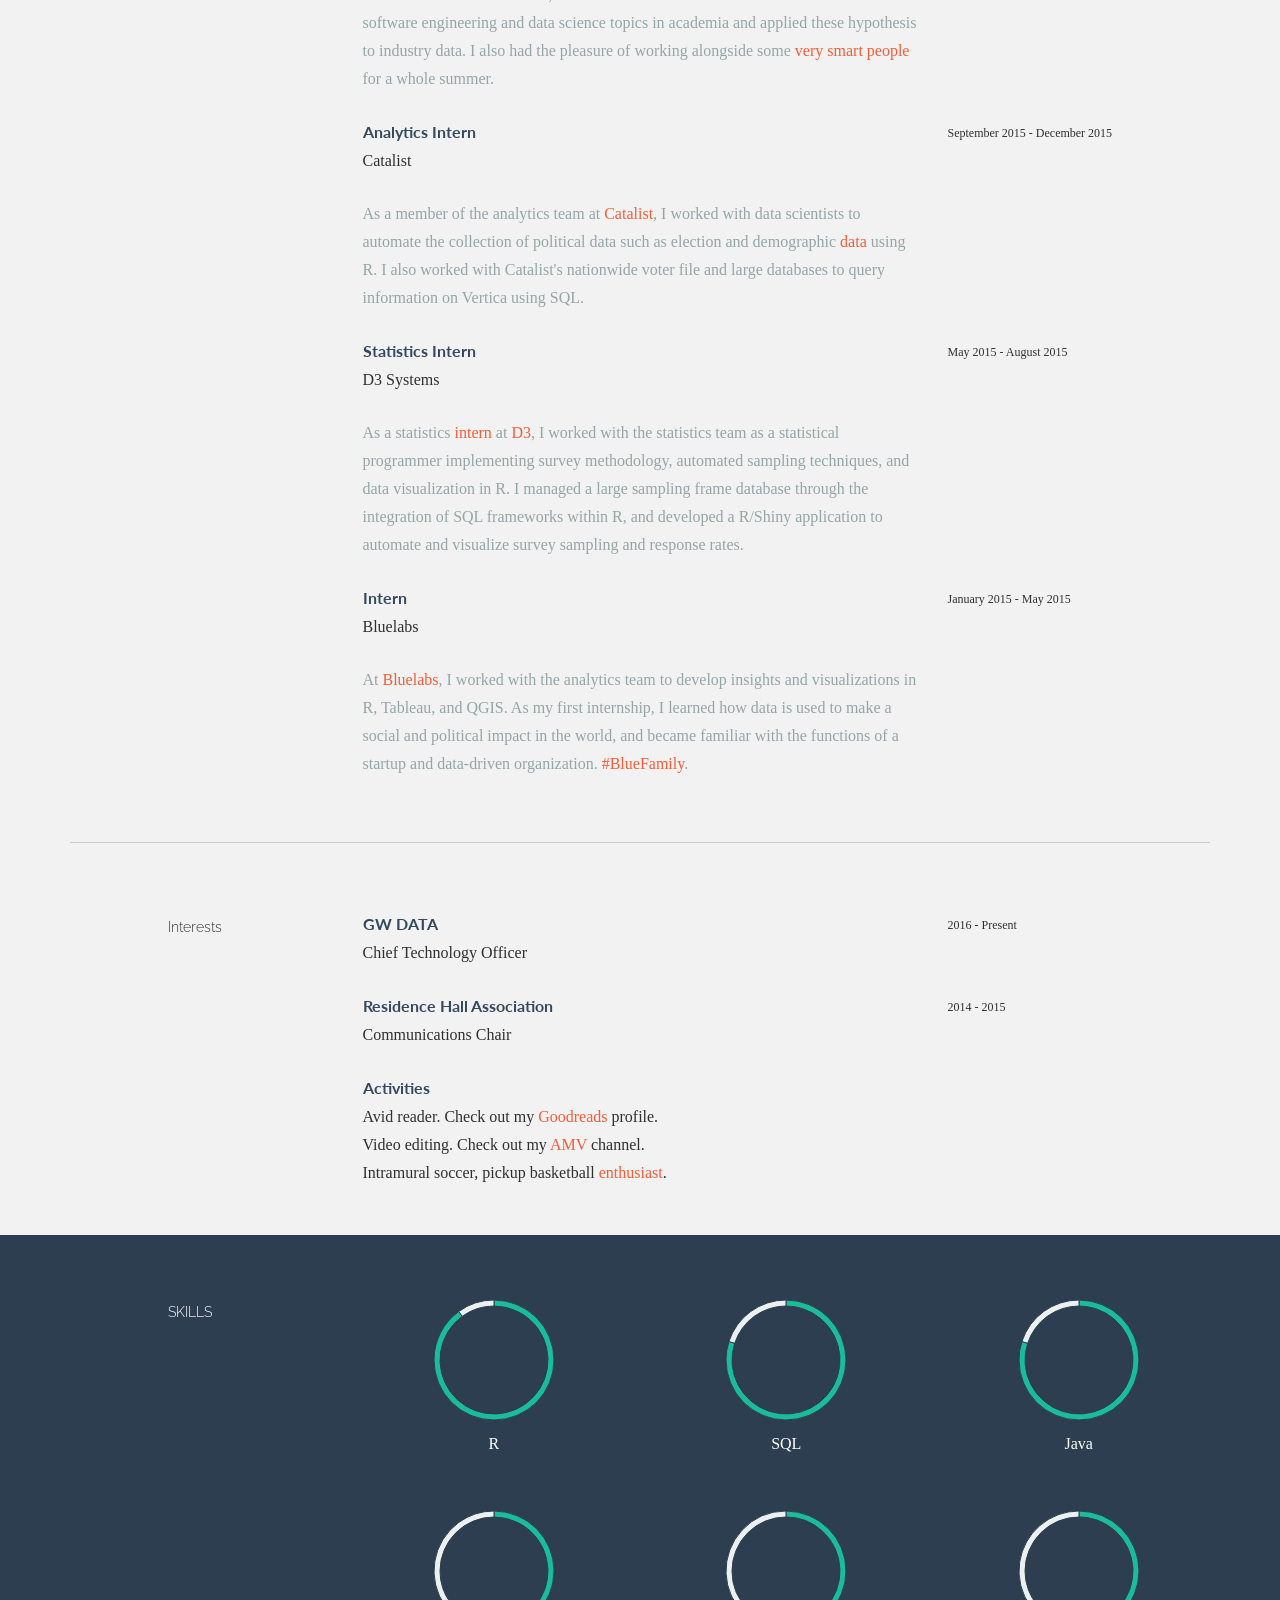
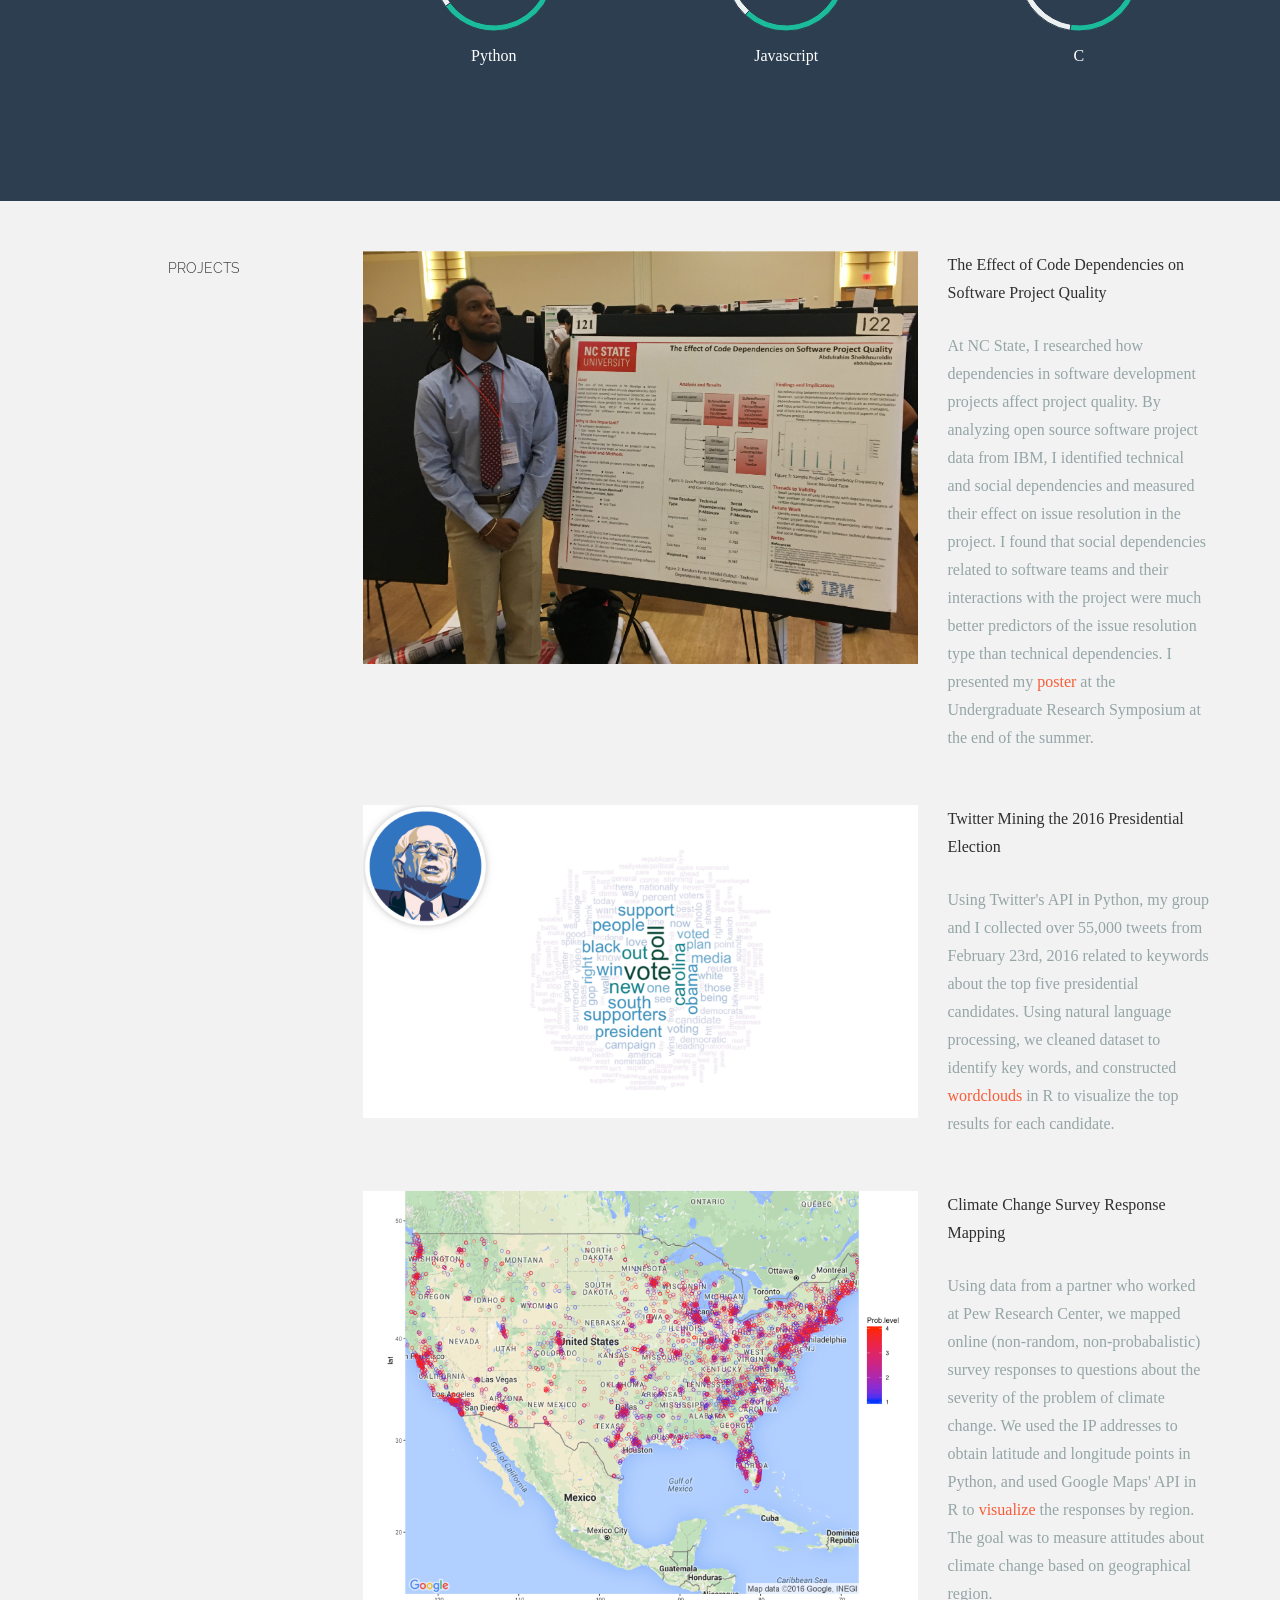
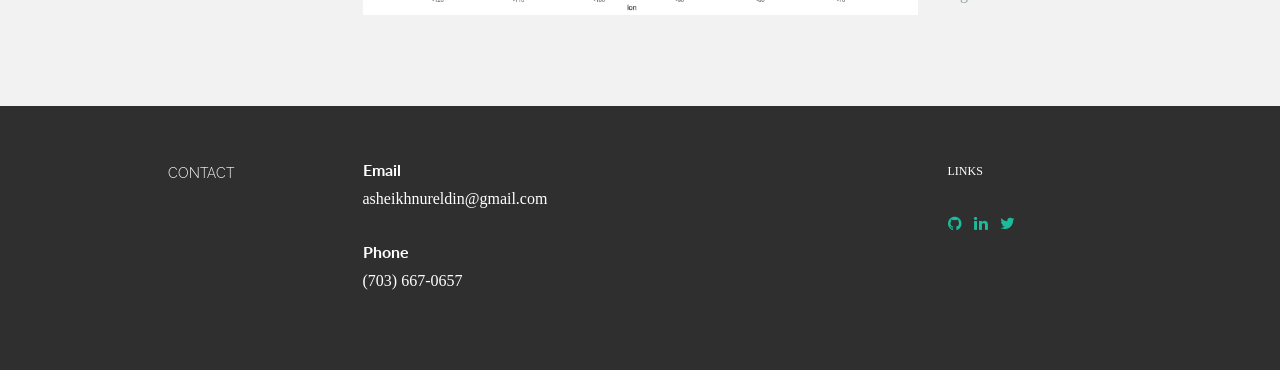
==== commit a3bb91ef: "ay" ====
--- a/index.html
+++ b/index.html
@@ -121,7 +121,7 @@
 					<p><t>Data Analytics Intern</t><br/>
 						Cognosante <br/>
 					</p>
-					<p><more>Currently, as a data analytics intern at <a target="_blank" href="http://www.cognosante.com/">Cognosante</a> I am part of a newly formed Data Science team working on applying data science and machine learning techniques to automate the process of healthcare issue resolution between healthcare providers and the federally funded marketplace. I am currently working on the integration of AWS and Spark to deal with large consumer record data, and am designing methods to automate person identification and integration from many databases through probabilstic matching, hierarchical clustering, and other natural language processing and machine learning methods. </more></p>
+					<p><more>Currently, as a data analytics intern at <a target="_blank" href="http://www.cognosante.com/">Cognosante</a> I am part of a newly formed Data Science team working on applying data science and machine learning techniques to automate the process of healthcare issue resolution between healthcare providers and the federally funded marketplace. I am currently working on the integration of AWS and Spark to deal with large consumer record data, and am designing methods to automate person identification and integration from many databases through probabilistic matching, hierarchical clustering, and other natural language processing and machine learning methods. </more></p>
 				</div>
 				<div class="col-lg-3">
 					<p><sm>October 2016 - Current</sm></p>
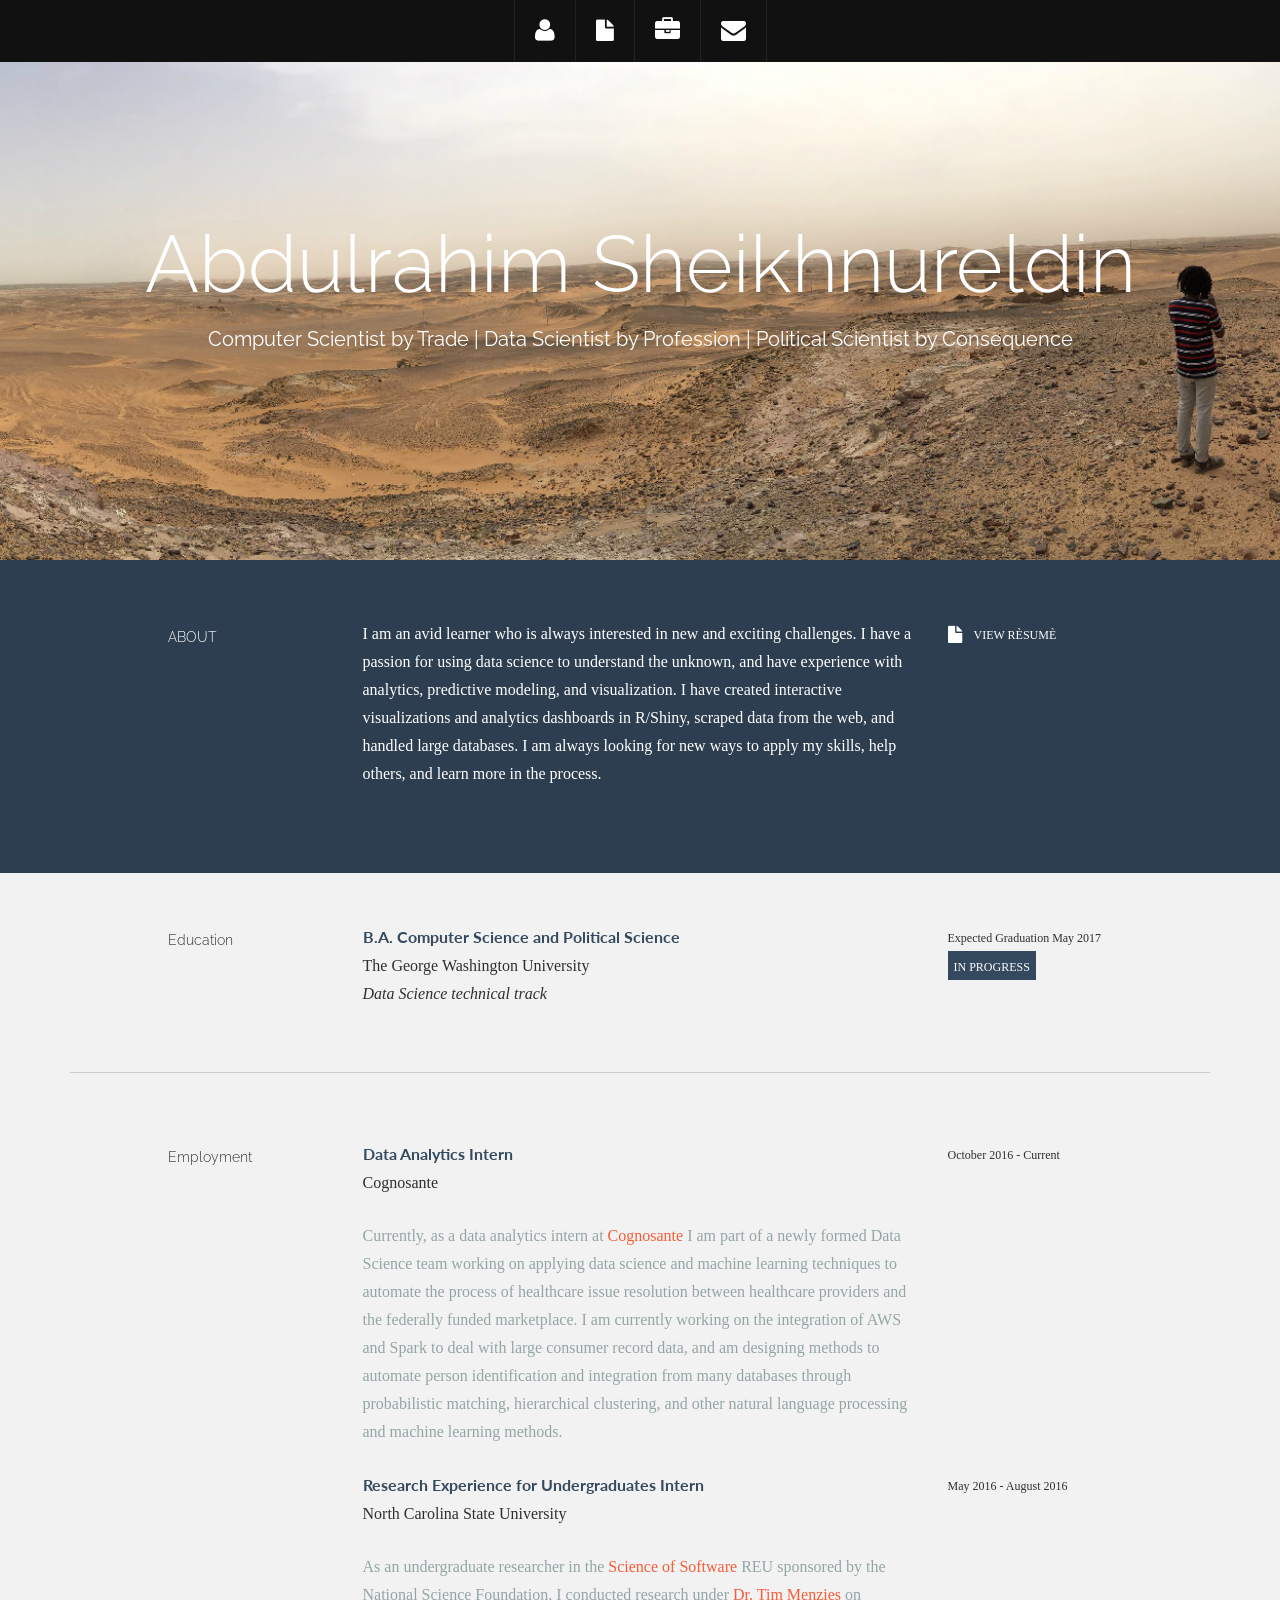
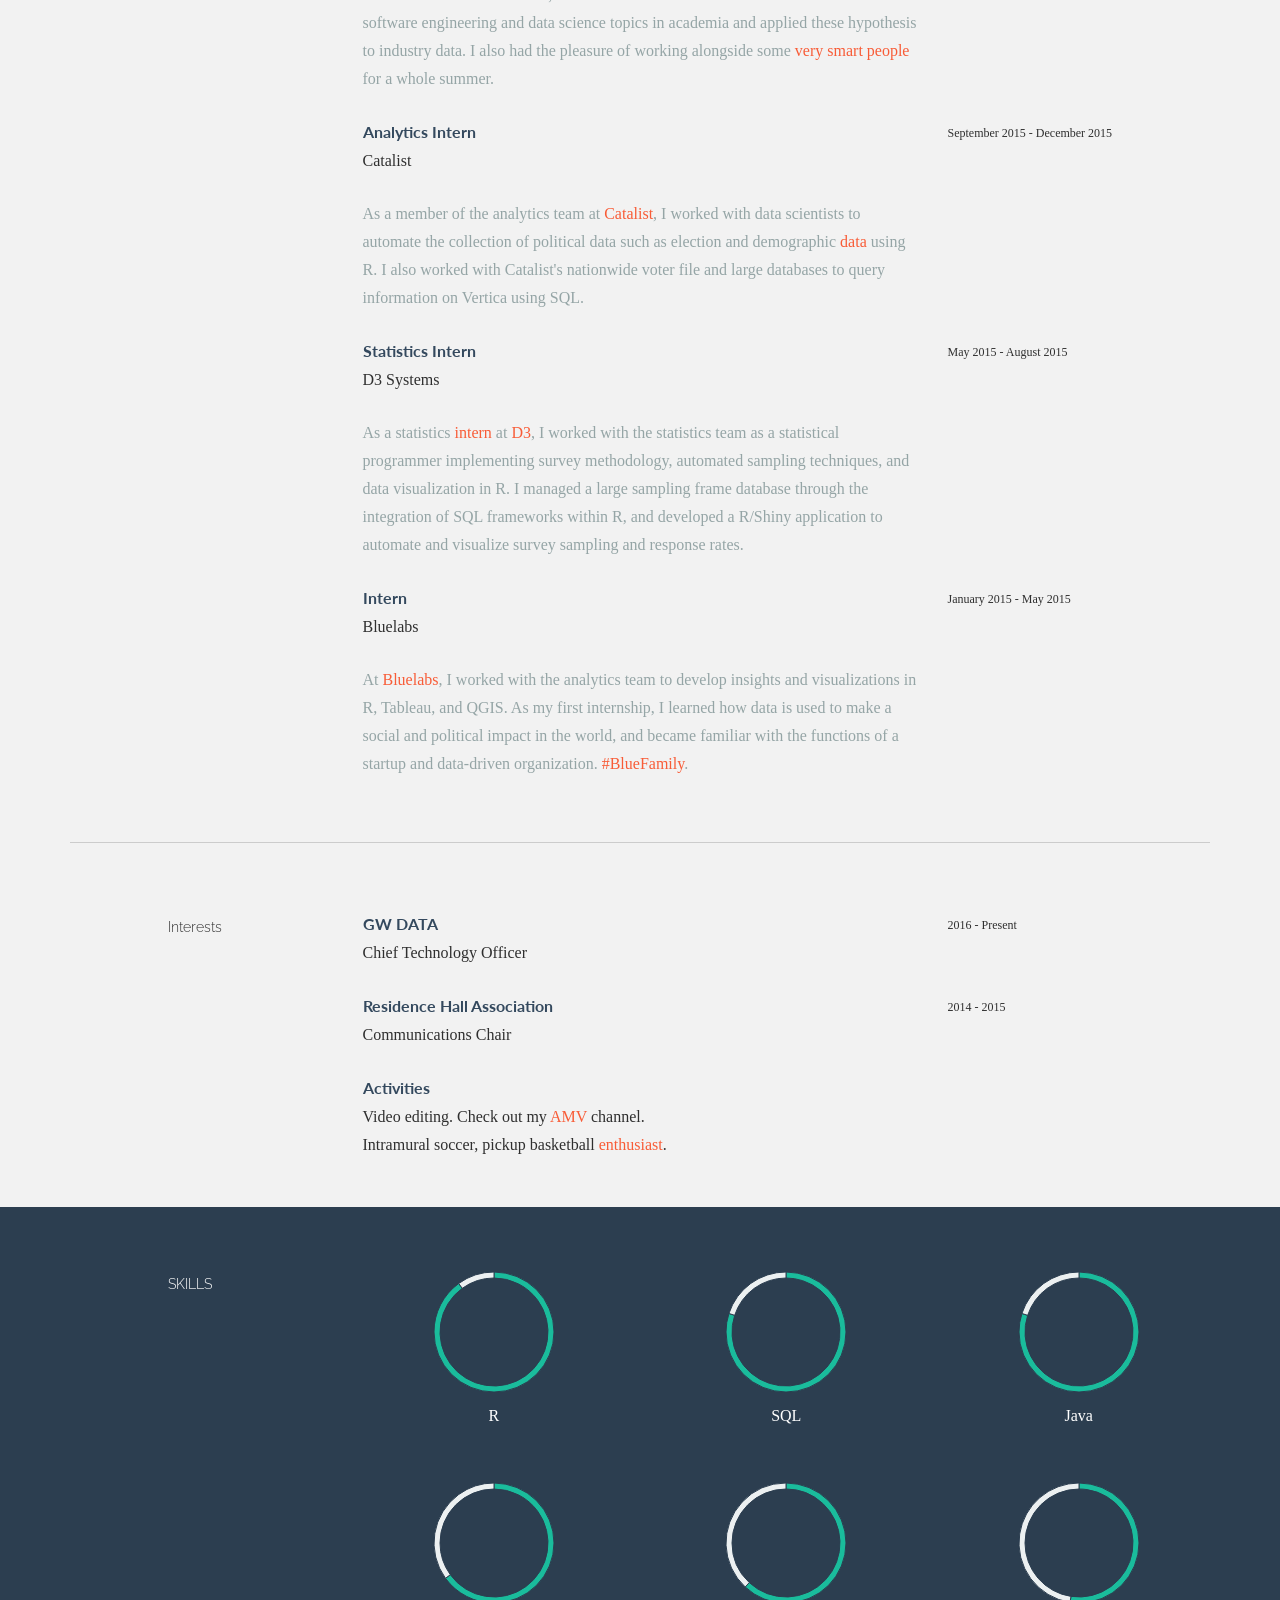
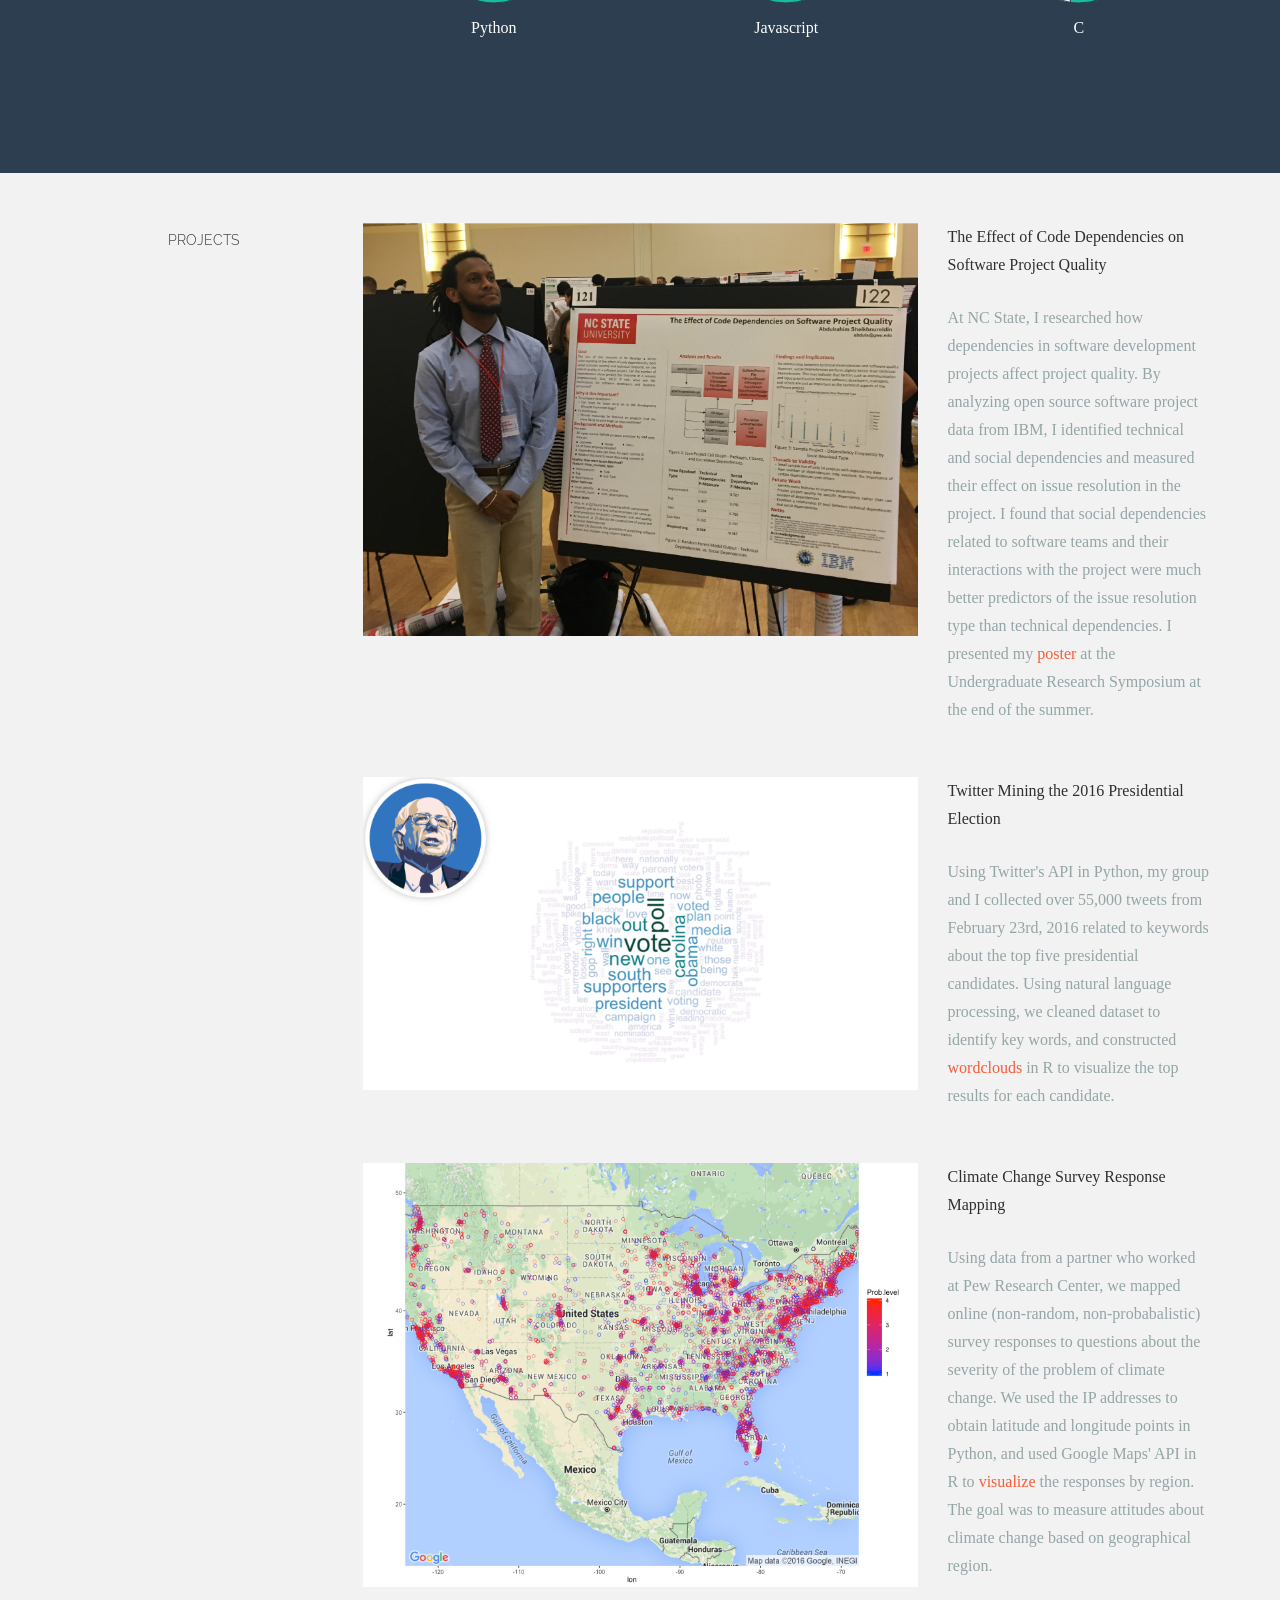
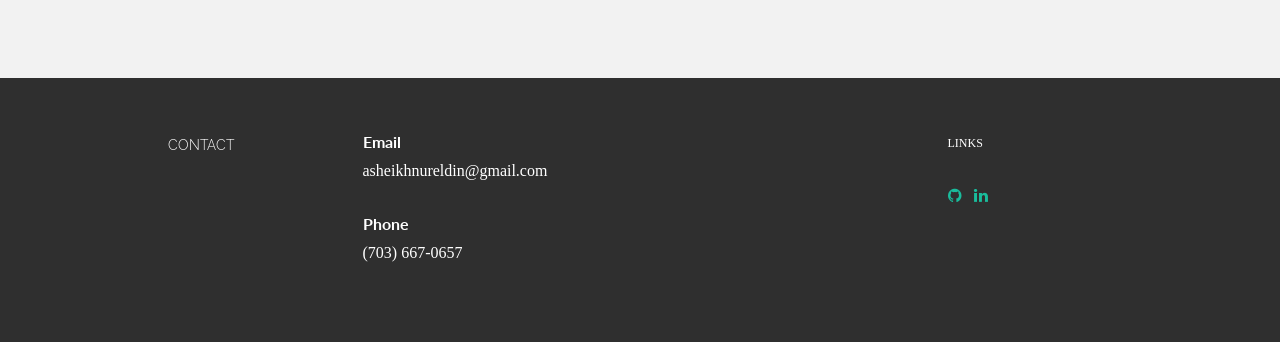
==== commit 04cc6018: "ay" ====
--- a/index.html
+++ b/index.html
@@ -198,7 +198,6 @@
 
 				<div class="col-lg-6 col-lg-offset-3">
 					<p><t>Activities</t><br/>
-						Avid reader. Check out my <a target="_blank" href="https://www.goodreads.com/user/show/30217266-abdul">Goodreads</a> profile.  <br/>
 						Video editing. Check out my <a target="_blank" href="https://www.youtube.com/channel/UCXIgM_4I7TDSIwSllj5rZiQ">AMV</a> channel. <a target="_blank" href="https://myanimelist.net/profile/AtemRahim"><i class="icon-dbz"></i></a> <br/>
 						Intramural soccer, pickup basketball <a target="_blank" href="https://www2.gwu.edu/~capstone/programFall2014.html">enthusiast</a>. <br/>
 						
@@ -396,7 +395,6 @@
 					<p>
 						<a target="_blank" href="https://www.github.com/Abdulrahims"><i class="icon-github"></i></a>
 						<a target="_blank" href="https://www.linkedin.com/in/abdulsheikh"><i class="icon-linkedin"></i></a>
-						<a target="_blank" href="https://twitter.com/abdulxrahim"><i class="icon-twitter"></i></a>
 						<!-- <a target="_blank" href="http://public.tableau.com/profile/abdulrahim#!/"><i class="icon-tableau"></i></a>  -->
 					</p>
 				</div>
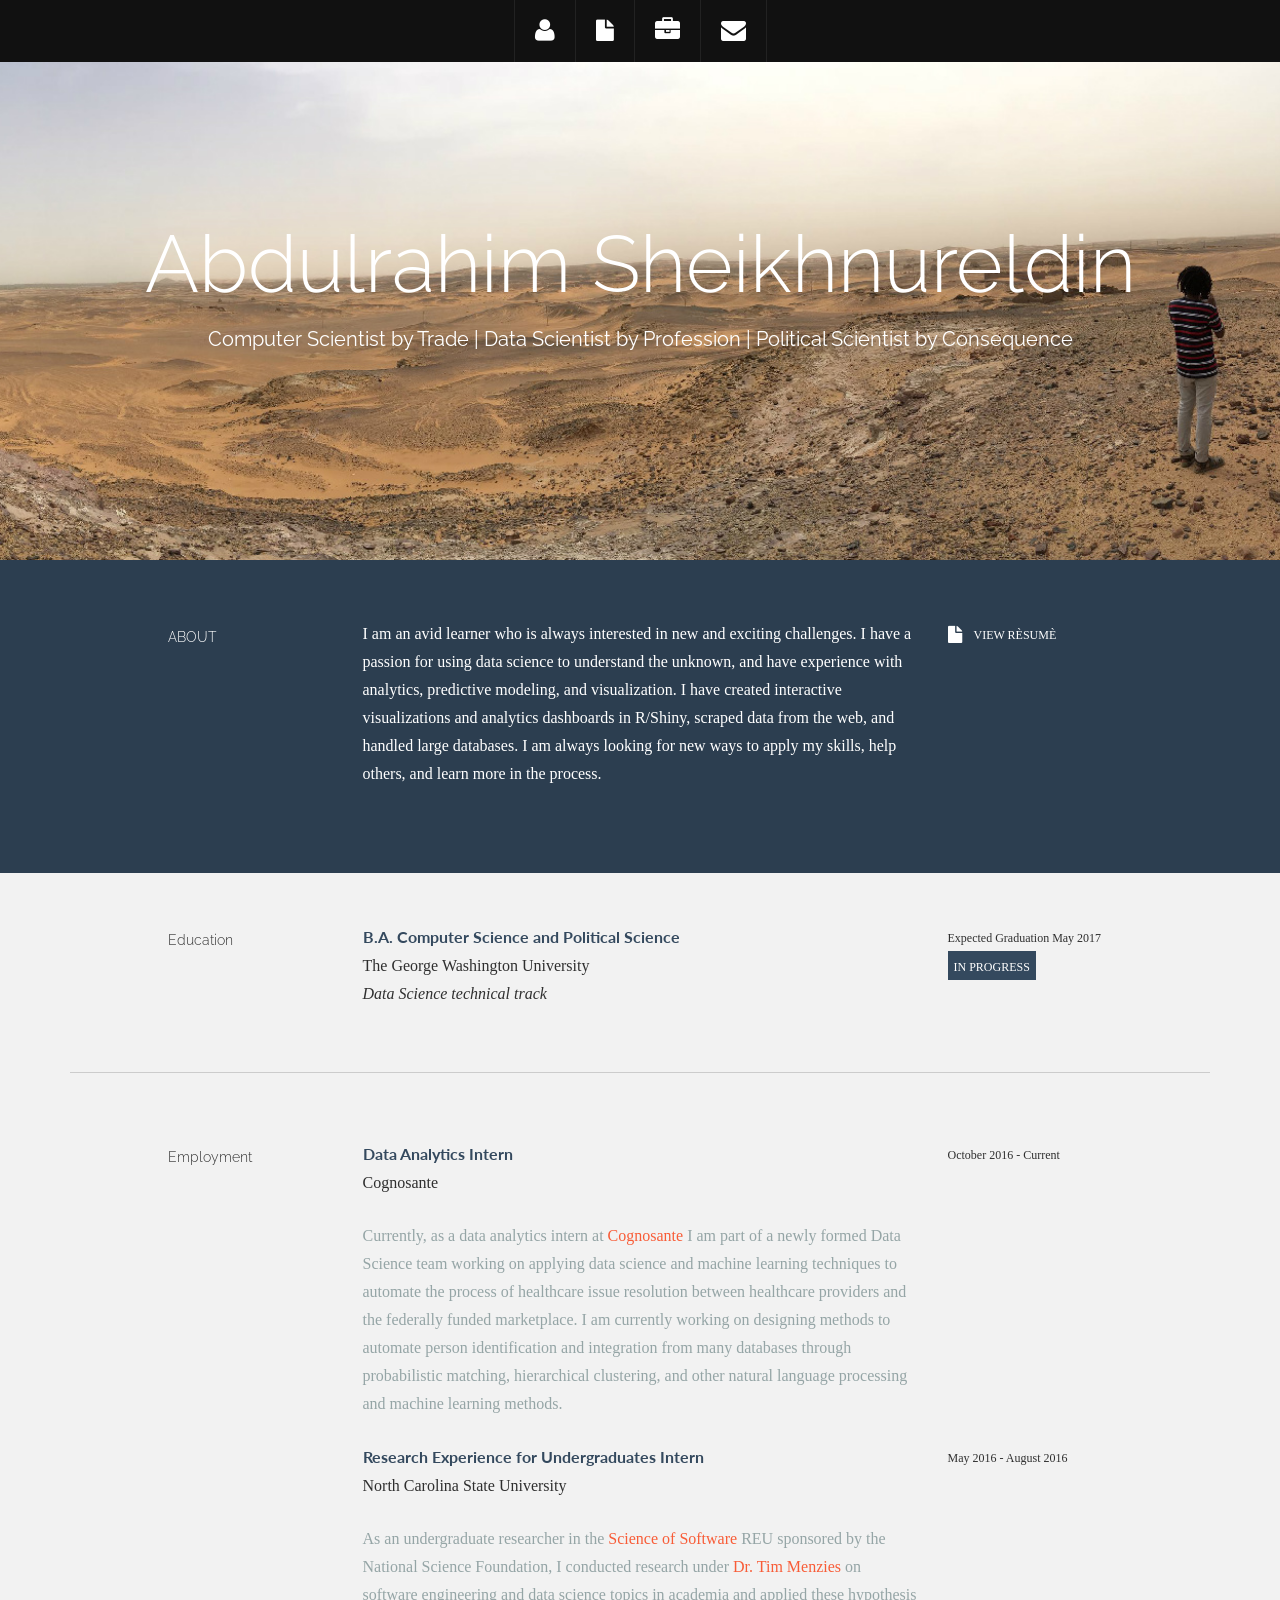
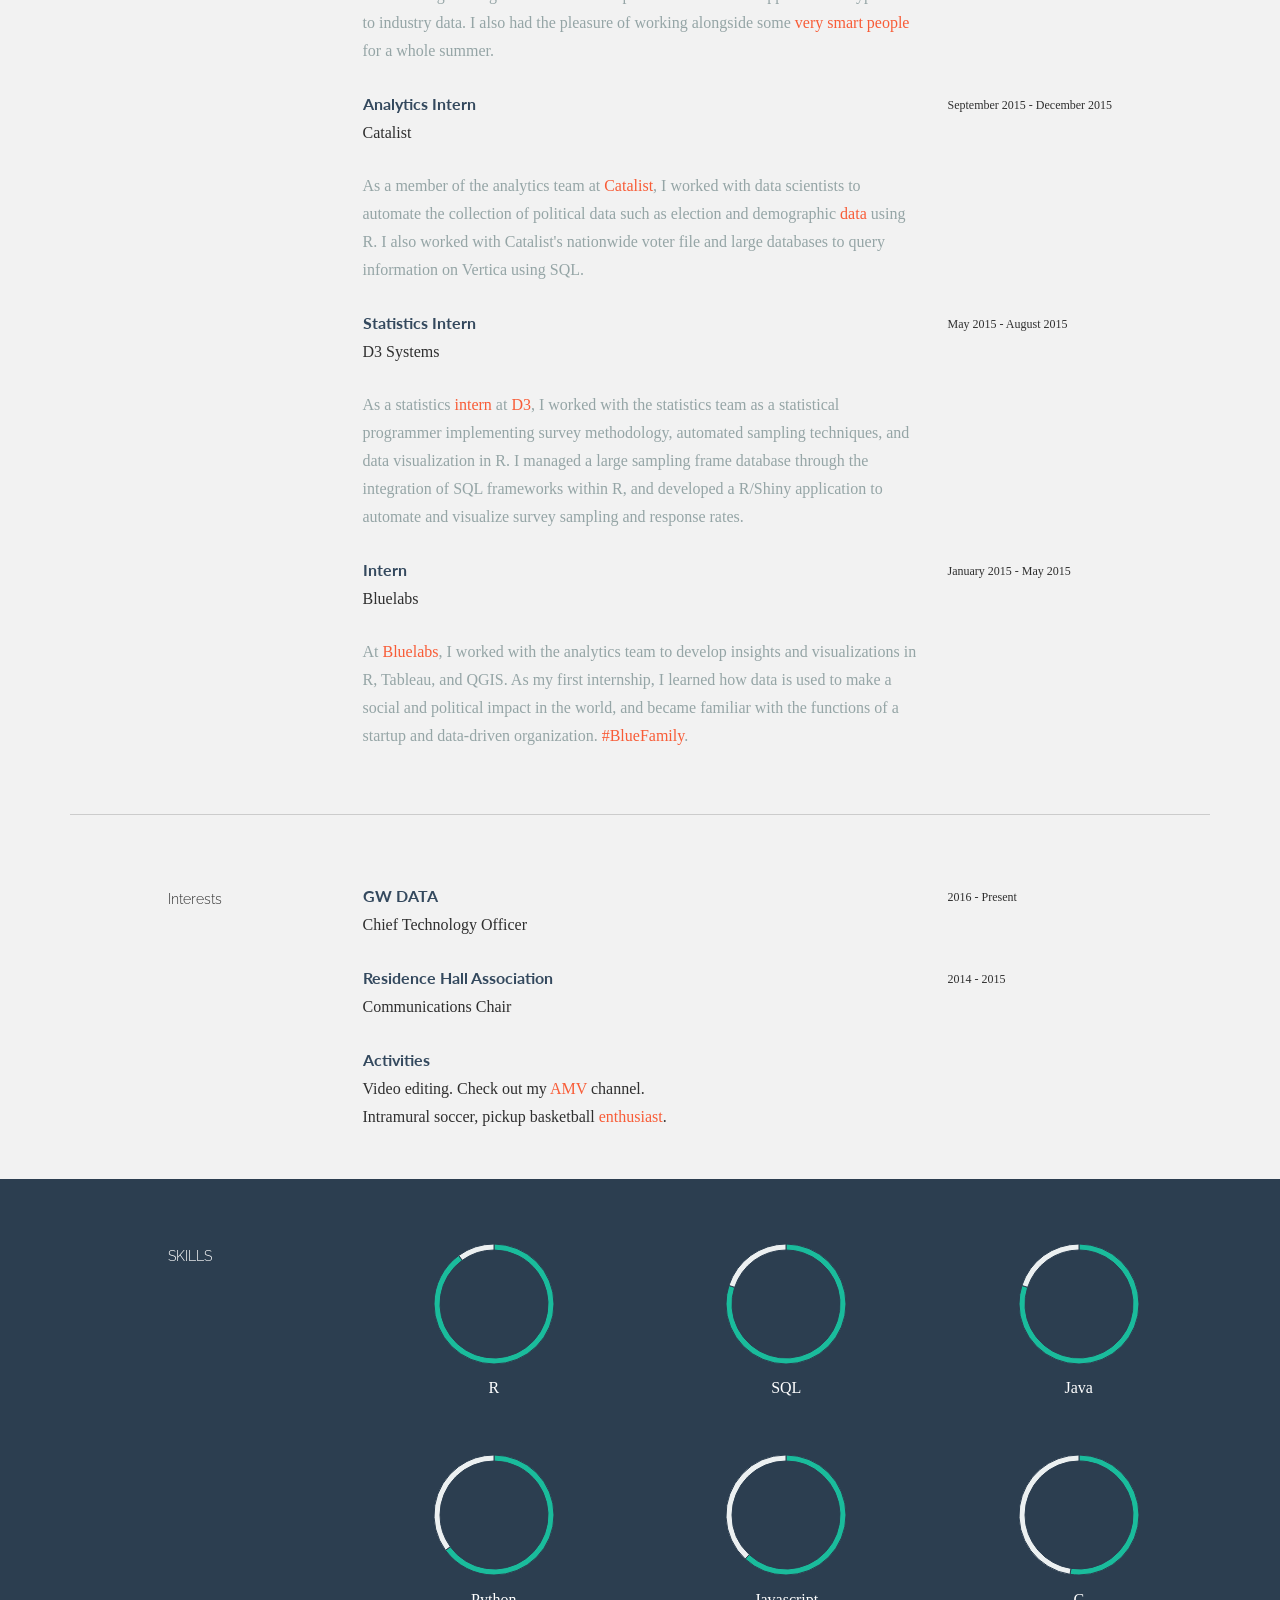
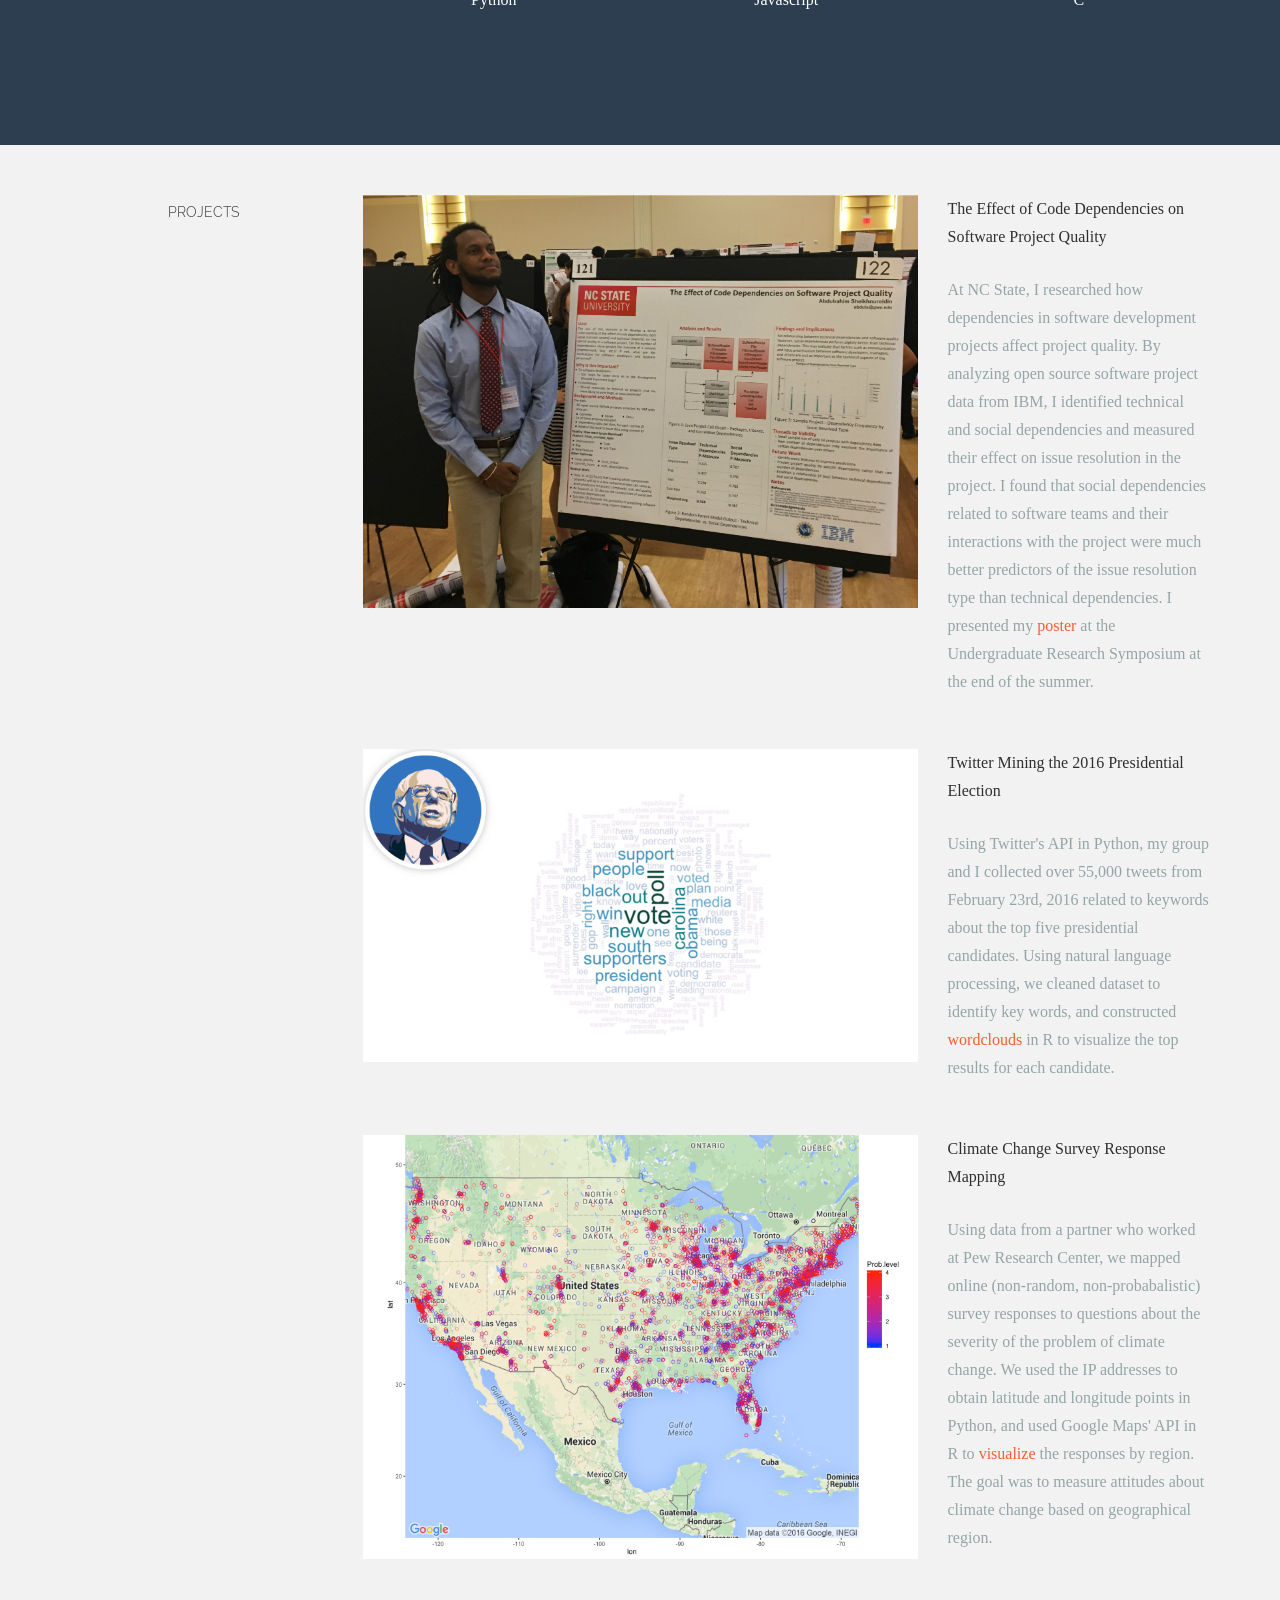
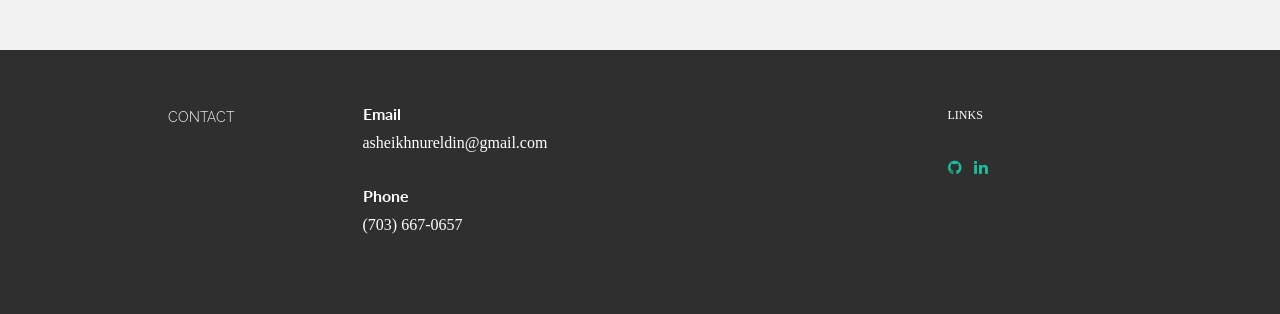
==== commit 42924583: "ay" ====
--- a/index.html
+++ b/index.html
@@ -121,7 +121,7 @@
 					<p><t>Data Analytics Intern</t><br/>
 						Cognosante <br/>
 					</p>
-					<p><more>Currently, as a data analytics intern at <a target="_blank" href="http://www.cognosante.com/">Cognosante</a> I am part of a newly formed Data Science team working on applying data science and machine learning techniques to automate the process of healthcare issue resolution between healthcare providers and the federally funded marketplace. I am currently working on the integration of AWS and Spark to deal with large consumer record data, and am designing methods to automate person identification and integration from many databases through probabilistic matching, hierarchical clustering, and other natural language processing and machine learning methods. </more></p>
+					<p><more>Currently, as a data analytics intern at <a target="_blank" href="http://www.cognosante.com/">Cognosante</a> I am part of a newly formed Data Science team working on applying data science and machine learning techniques to automate the process of healthcare issue resolution between healthcare providers and the federally funded marketplace. I am currently working on designing methods to automate person identification and integration from many databases through probabilistic matching, hierarchical clustering, and other natural language processing and machine learning methods. </more></p>
 				</div>
 				<div class="col-lg-3">
 					<p><sm>October 2016 - Current</sm></p>
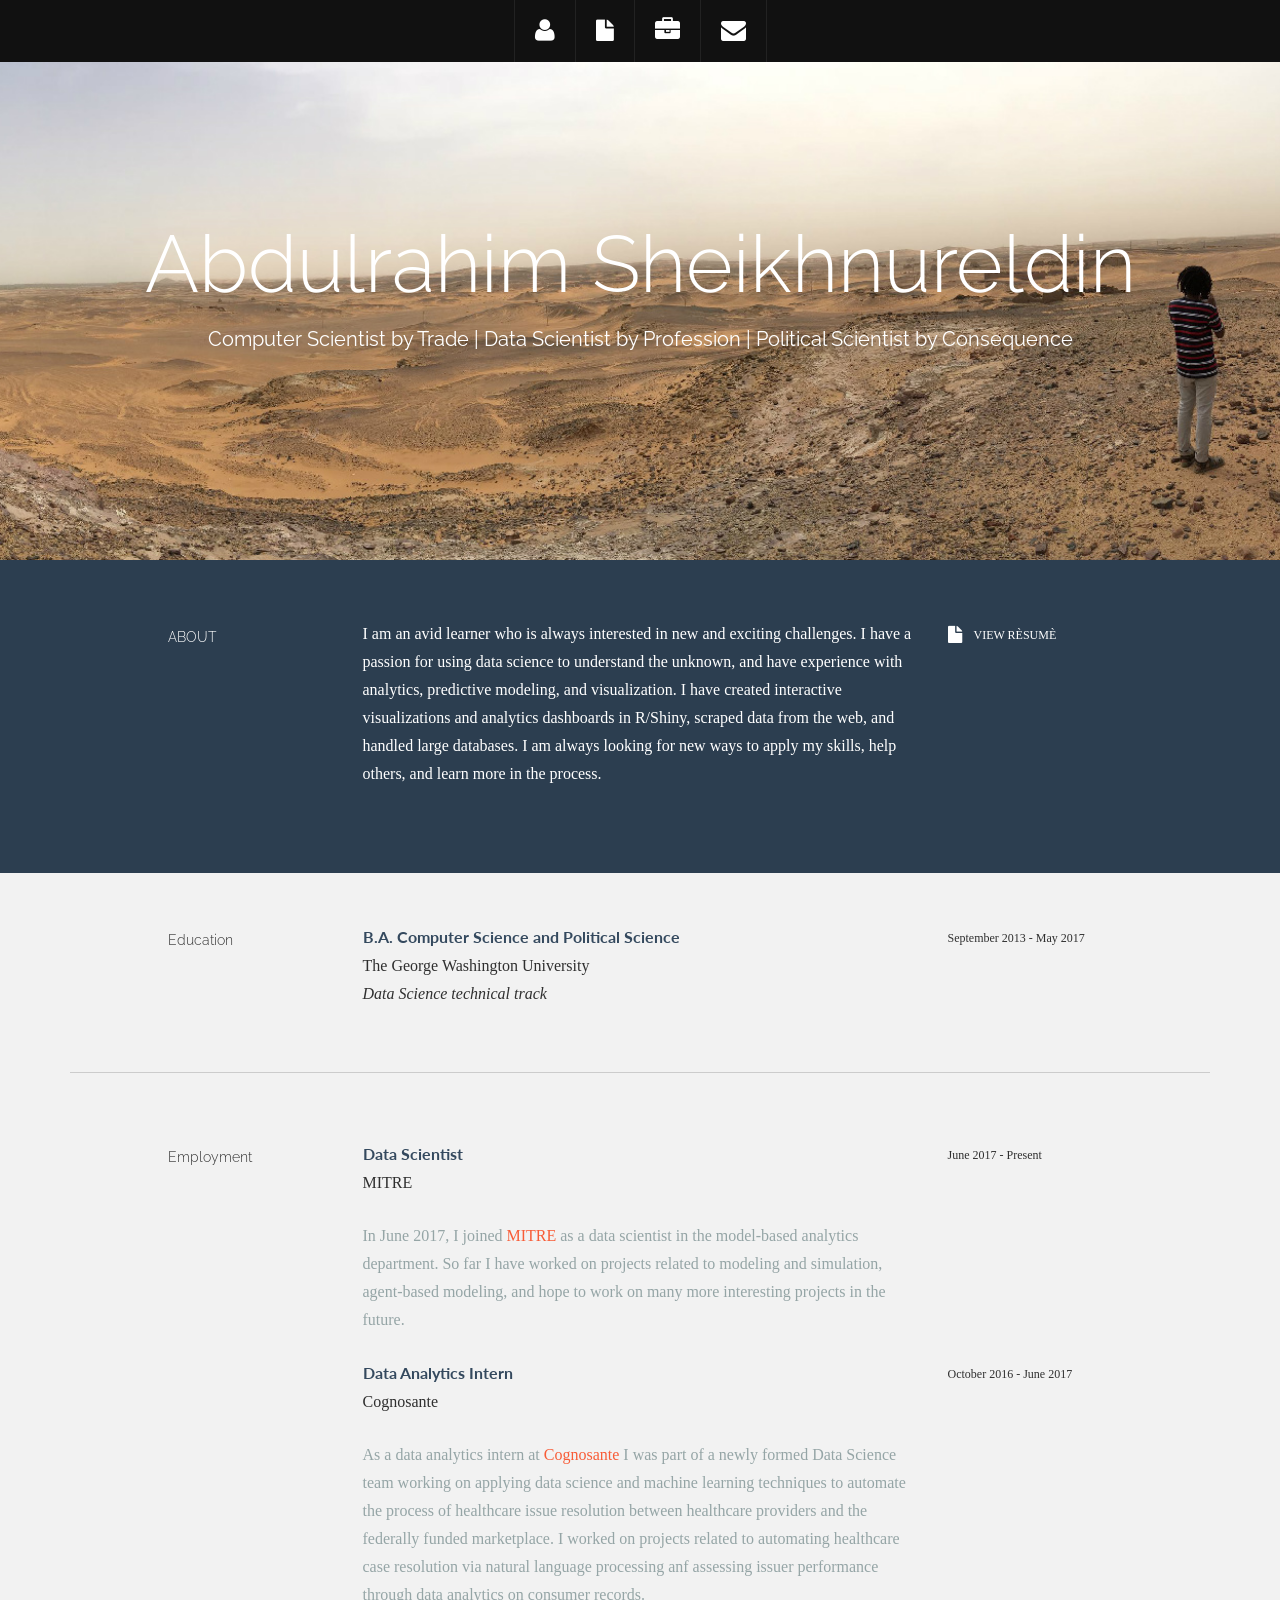
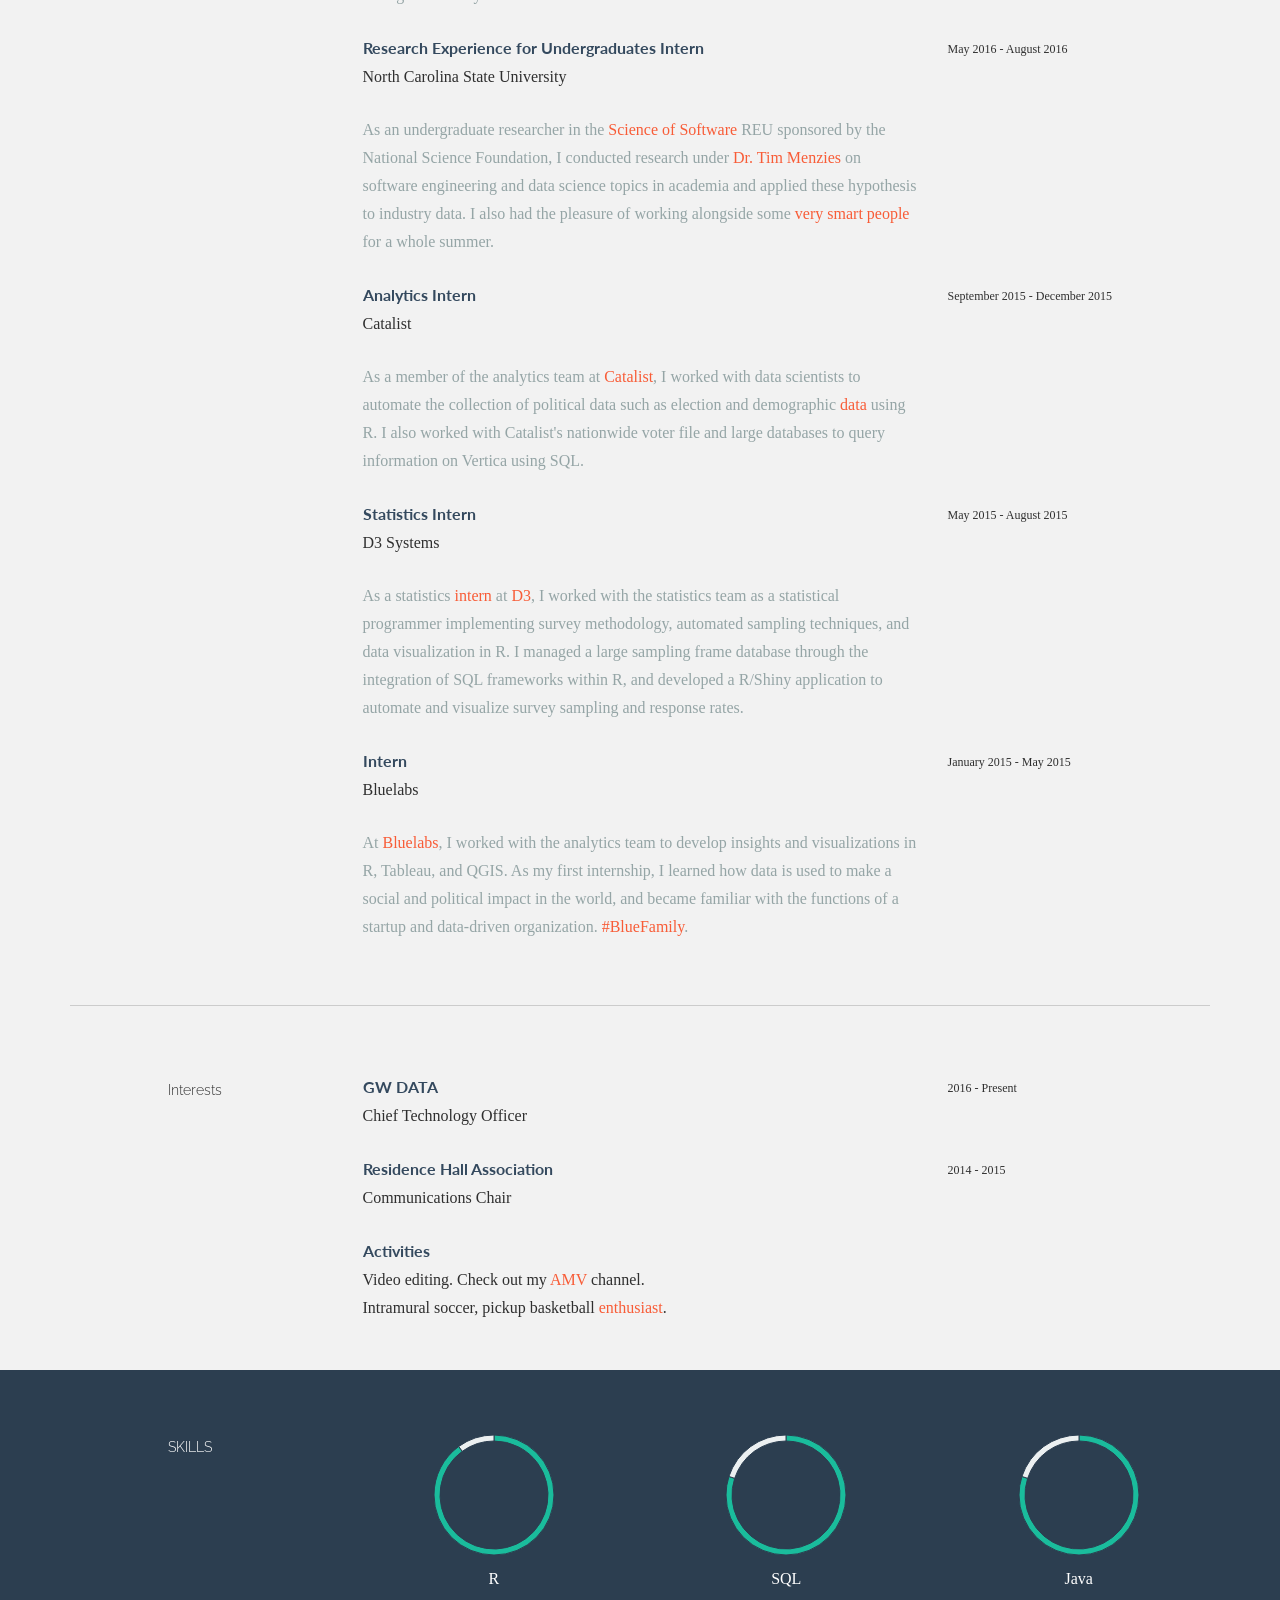
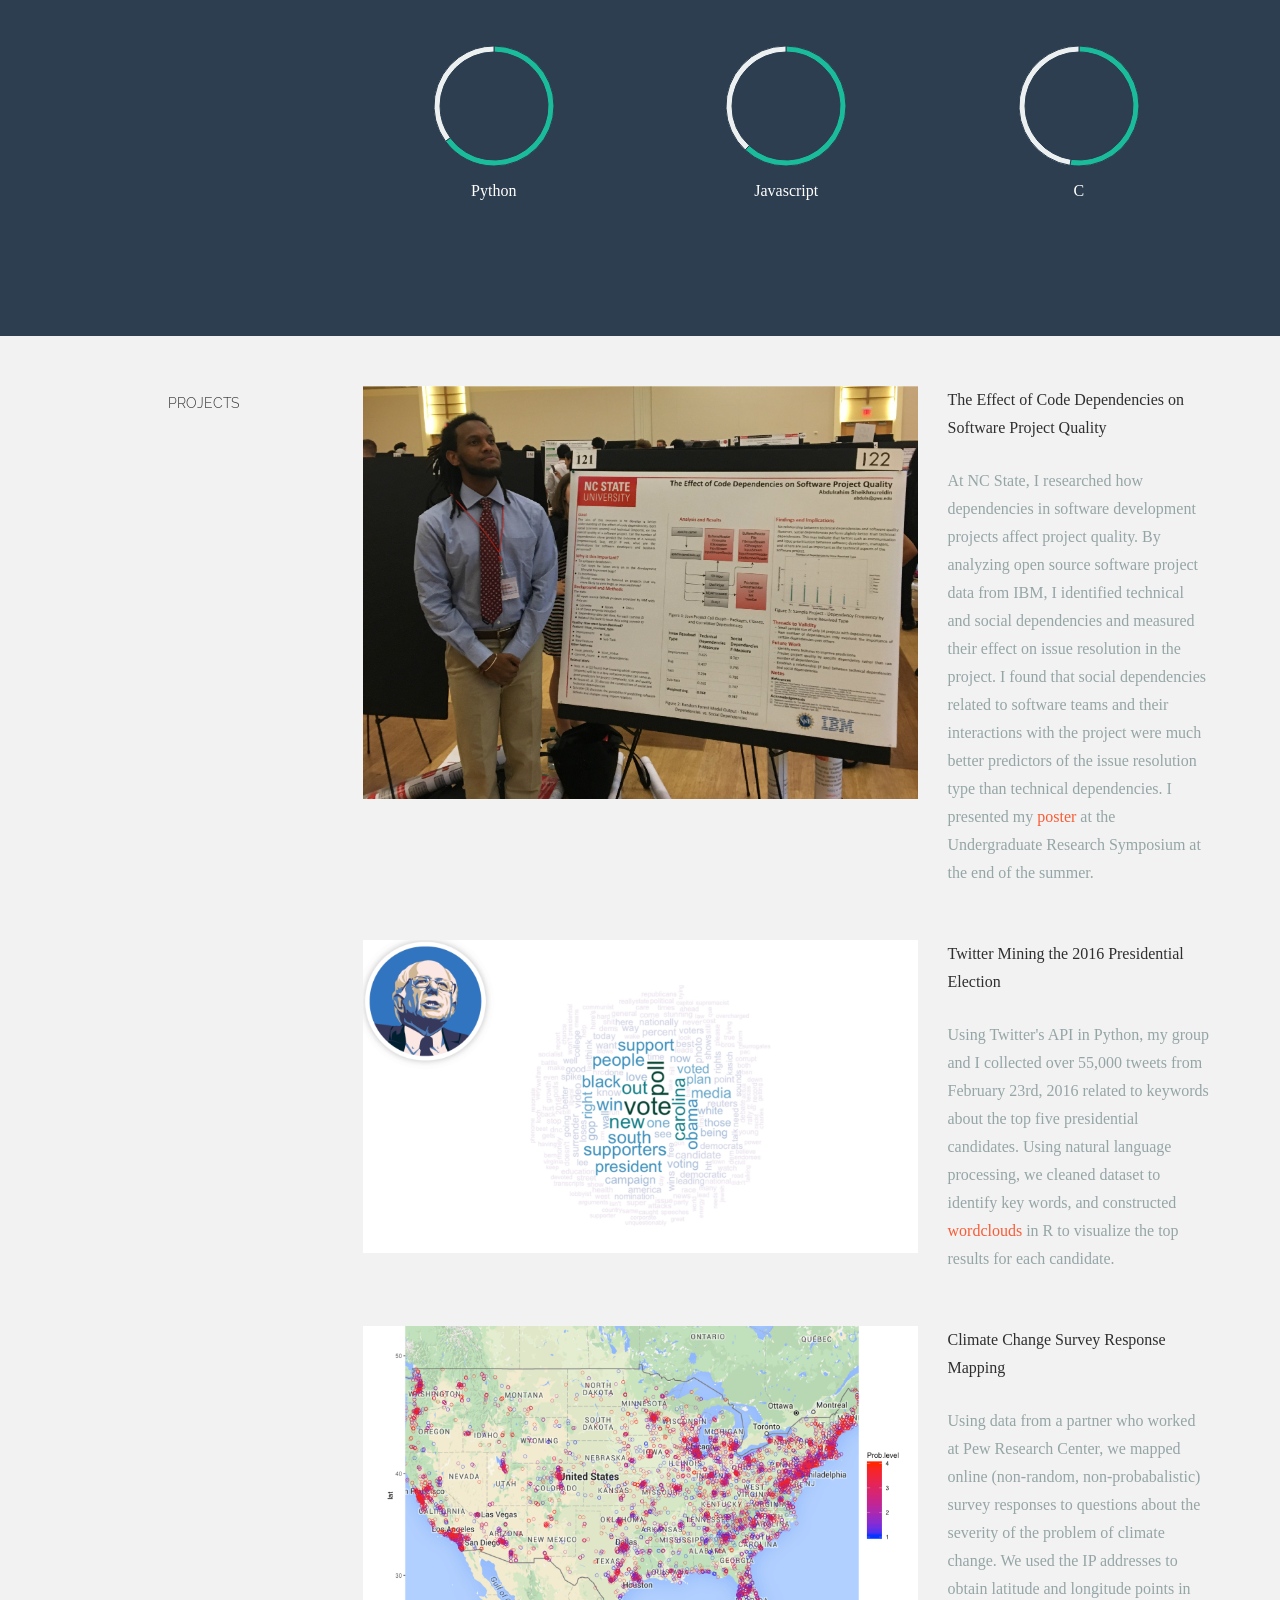
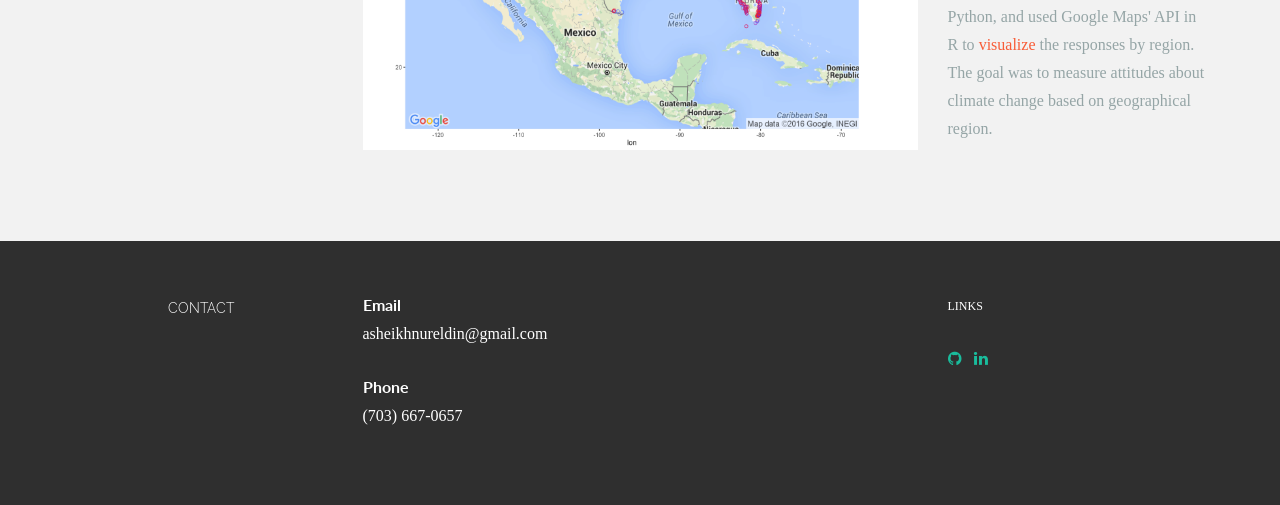
==== commit ff510188: "vague description" ====
--- a/index.html
+++ b/index.html
@@ -99,8 +99,7 @@
 					</p>
 				</div>
 				<div class="col-lg-3">
-					<p><sm>Expected Graduation May 2017</sm><br/>
-					<imp><sm>IN PROGRESS</sm></imp>
+					<p><sm>September 2013 - May 2017</sm><br/>
 					</p>
 				</div>
 	
@@ -117,14 +116,25 @@
 				<div class="col-lg-2 col-lg-offset-1">
 					<h5>Employment</h5>
 				</div>
-				<div class="col-lg-6">
+
+				<div class="col-lg-6">
+					<p><t>Data Scientist</t><br/>
+						MITRE <br/>
+					</p>
+					<p><more>In June 2017, I joined <a target="_blank" href="https://www.mitre.org/">MITRE</a> as a data scientist in the model-based analytics department. So far I have worked on projects related to modeling and simulation, agent-based modeling, and hope to work on many more interesting projects in the future. </more></p>
+				</div>
+				<div class="col-lg-3">
+					<p><sm>June 2017 - Present</sm></p>
+				</div>
+
+				<div class="col-lg-6 col-lg-offset-3">
 					<p><t>Data Analytics Intern</t><br/>
 						Cognosante <br/>
 					</p>
-					<p><more>Currently, as a data analytics intern at <a target="_blank" href="http://www.cognosante.com/">Cognosante</a> I am part of a newly formed Data Science team working on applying data science and machine learning techniques to automate the process of healthcare issue resolution between healthcare providers and the federally funded marketplace. I am currently working on designing methods to automate person identification and integration from many databases through probabilistic matching, hierarchical clustering, and other natural language processing and machine learning methods. </more></p>
-				</div>
-				<div class="col-lg-3">
-					<p><sm>October 2016 - Current</sm></p>
+					<p><more>As a data analytics intern at <a target="_blank" href="http://www.cognosante.com/">Cognosante</a> I was part of a newly formed Data Science team working on applying data science and machine learning techniques to automate the process of healthcare issue resolution between healthcare providers and the federally funded marketplace. I worked on projects related to automating healthcare case resolution via natural language processing anf assessing issuer performance through data analytics on consumer records. </more></p>
+				</div>
+				<div class="col-lg-3">
+					<p><sm>October 2016 - June 2017</sm></p>
 				</div>
 	
 				<div class="col-lg-6 col-lg-offset-3">
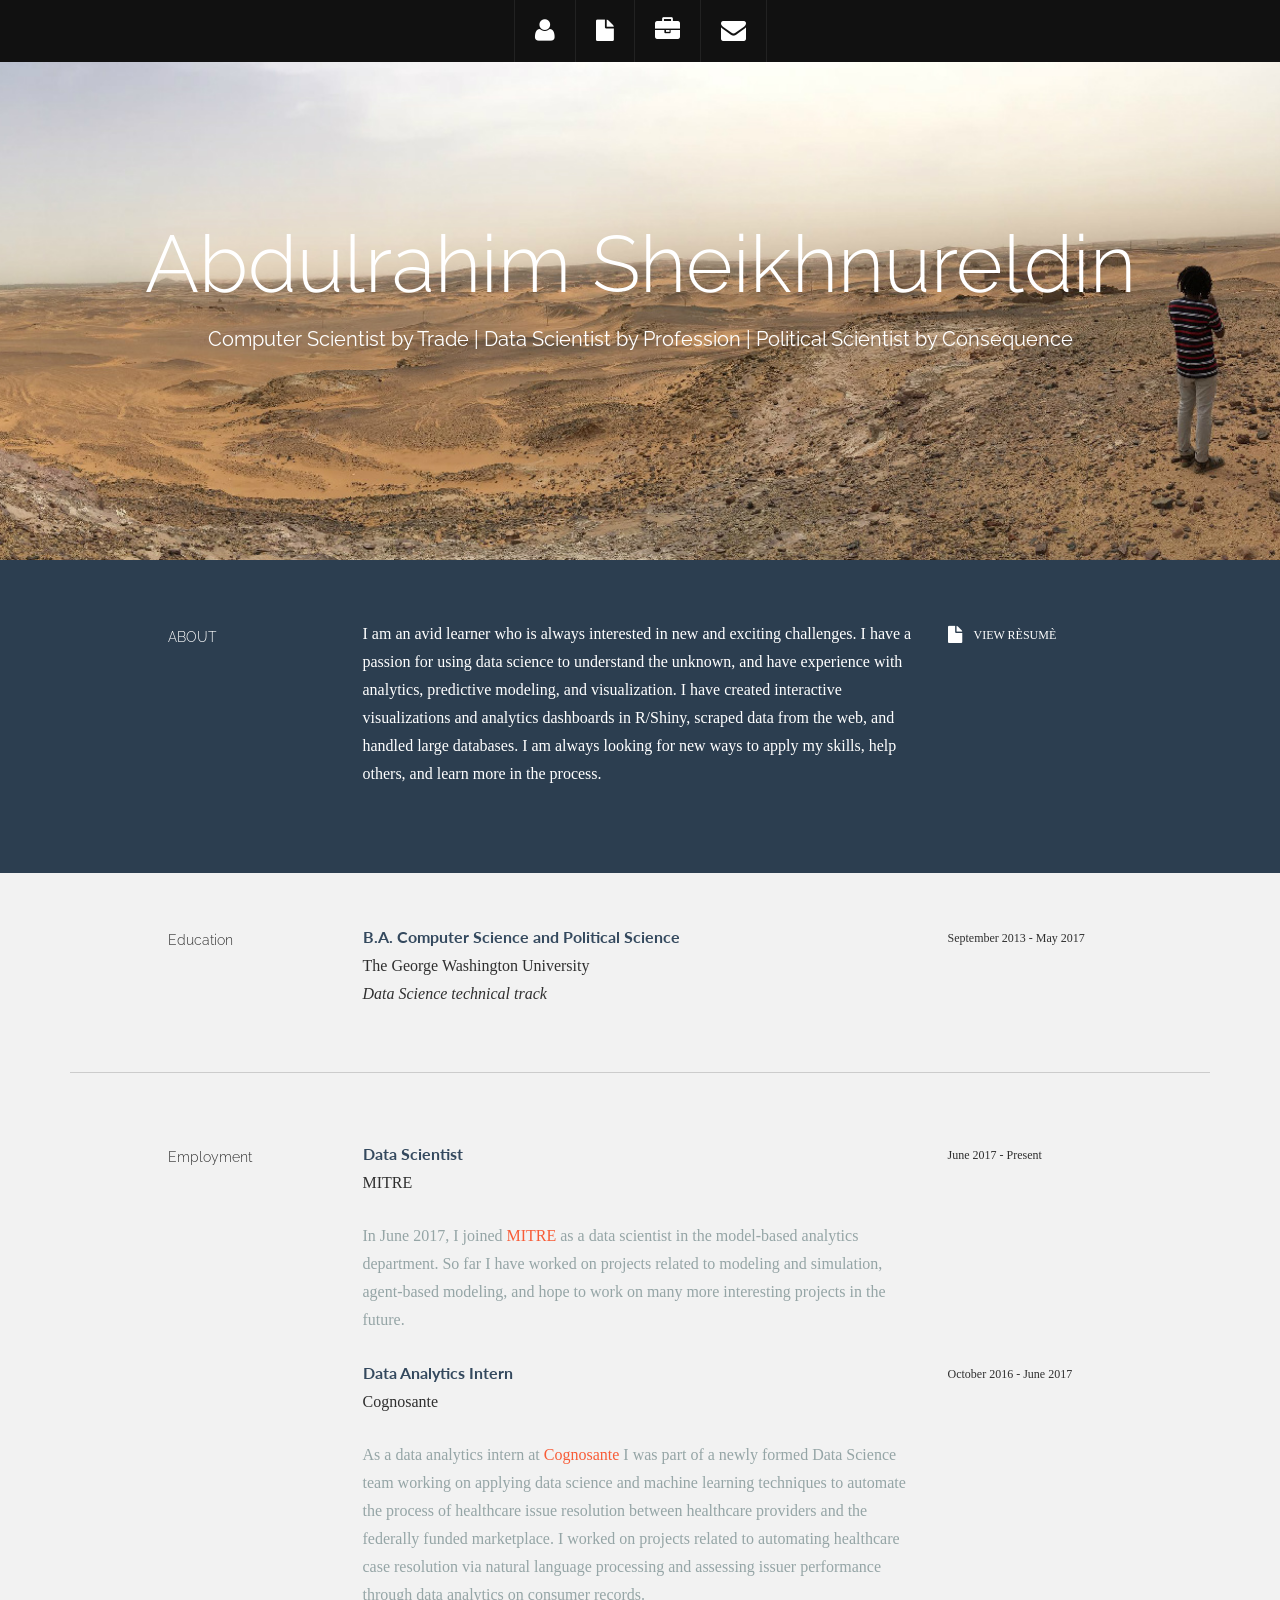
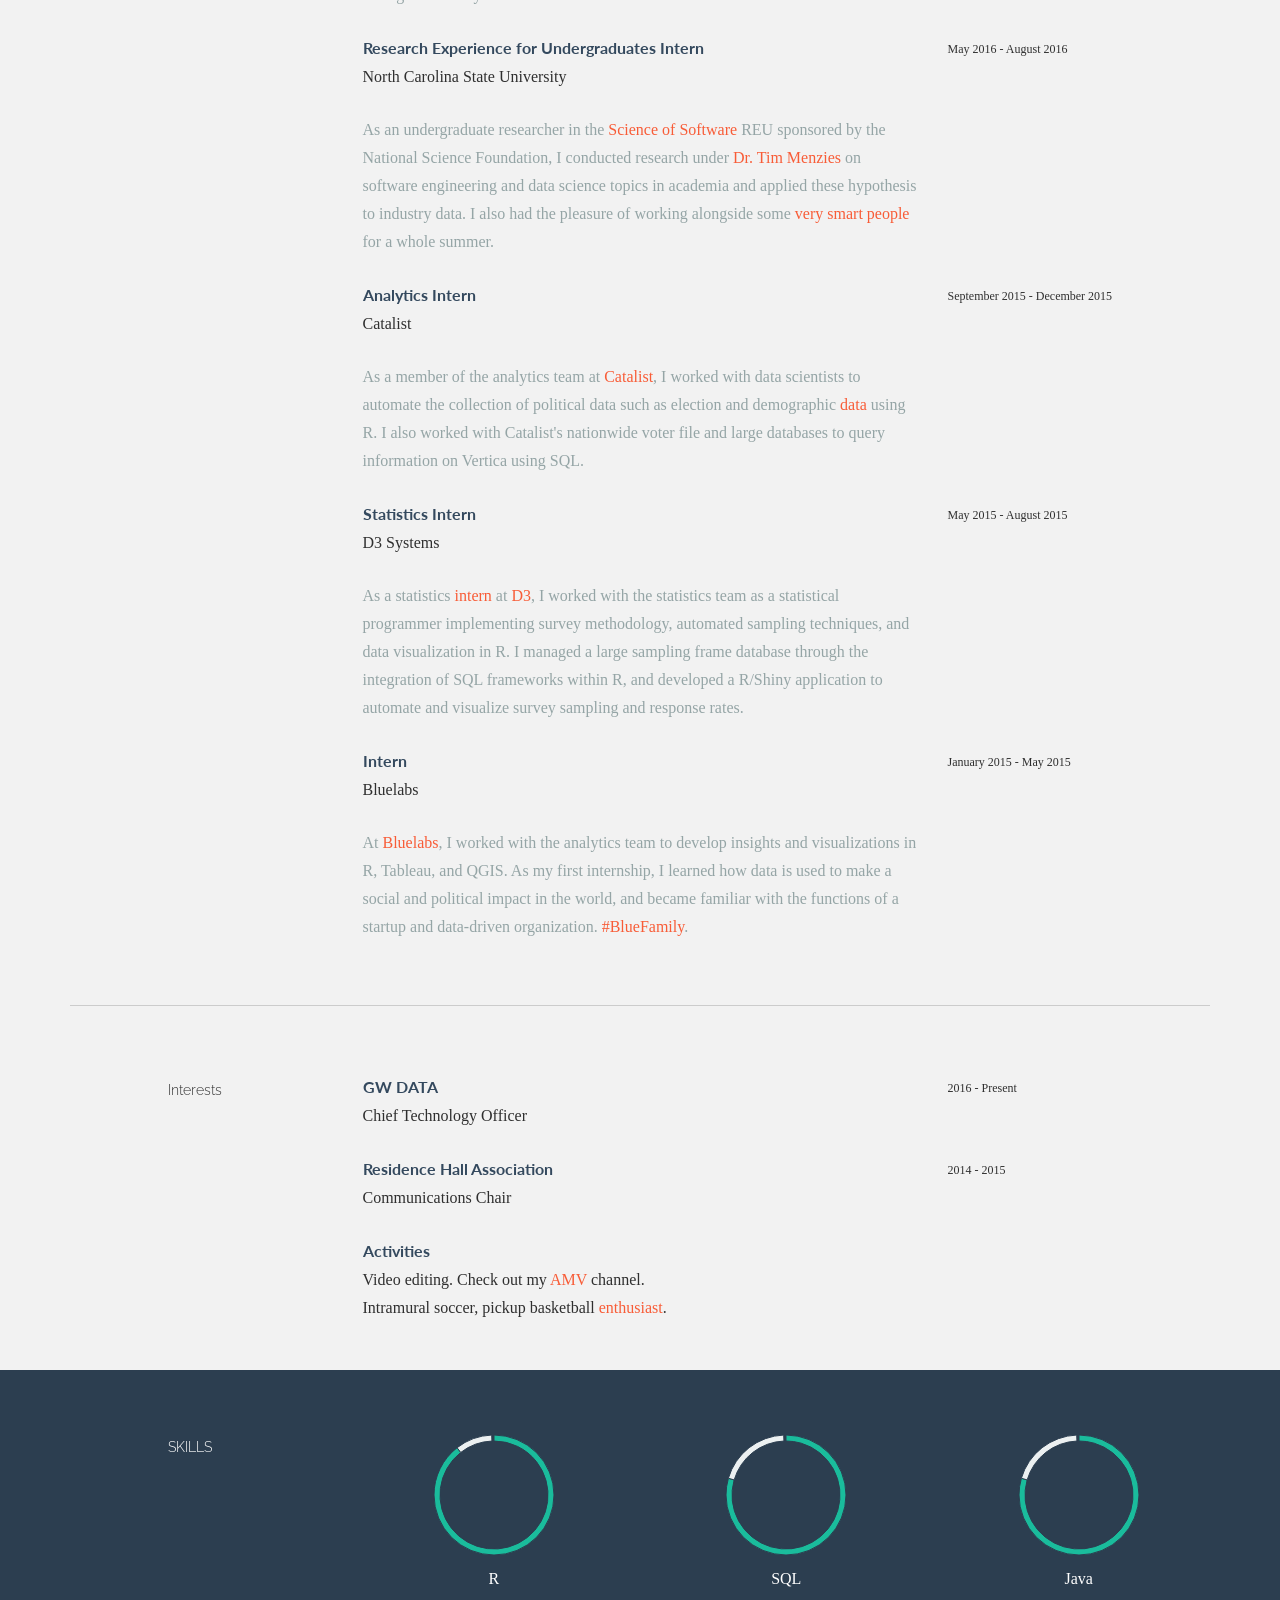
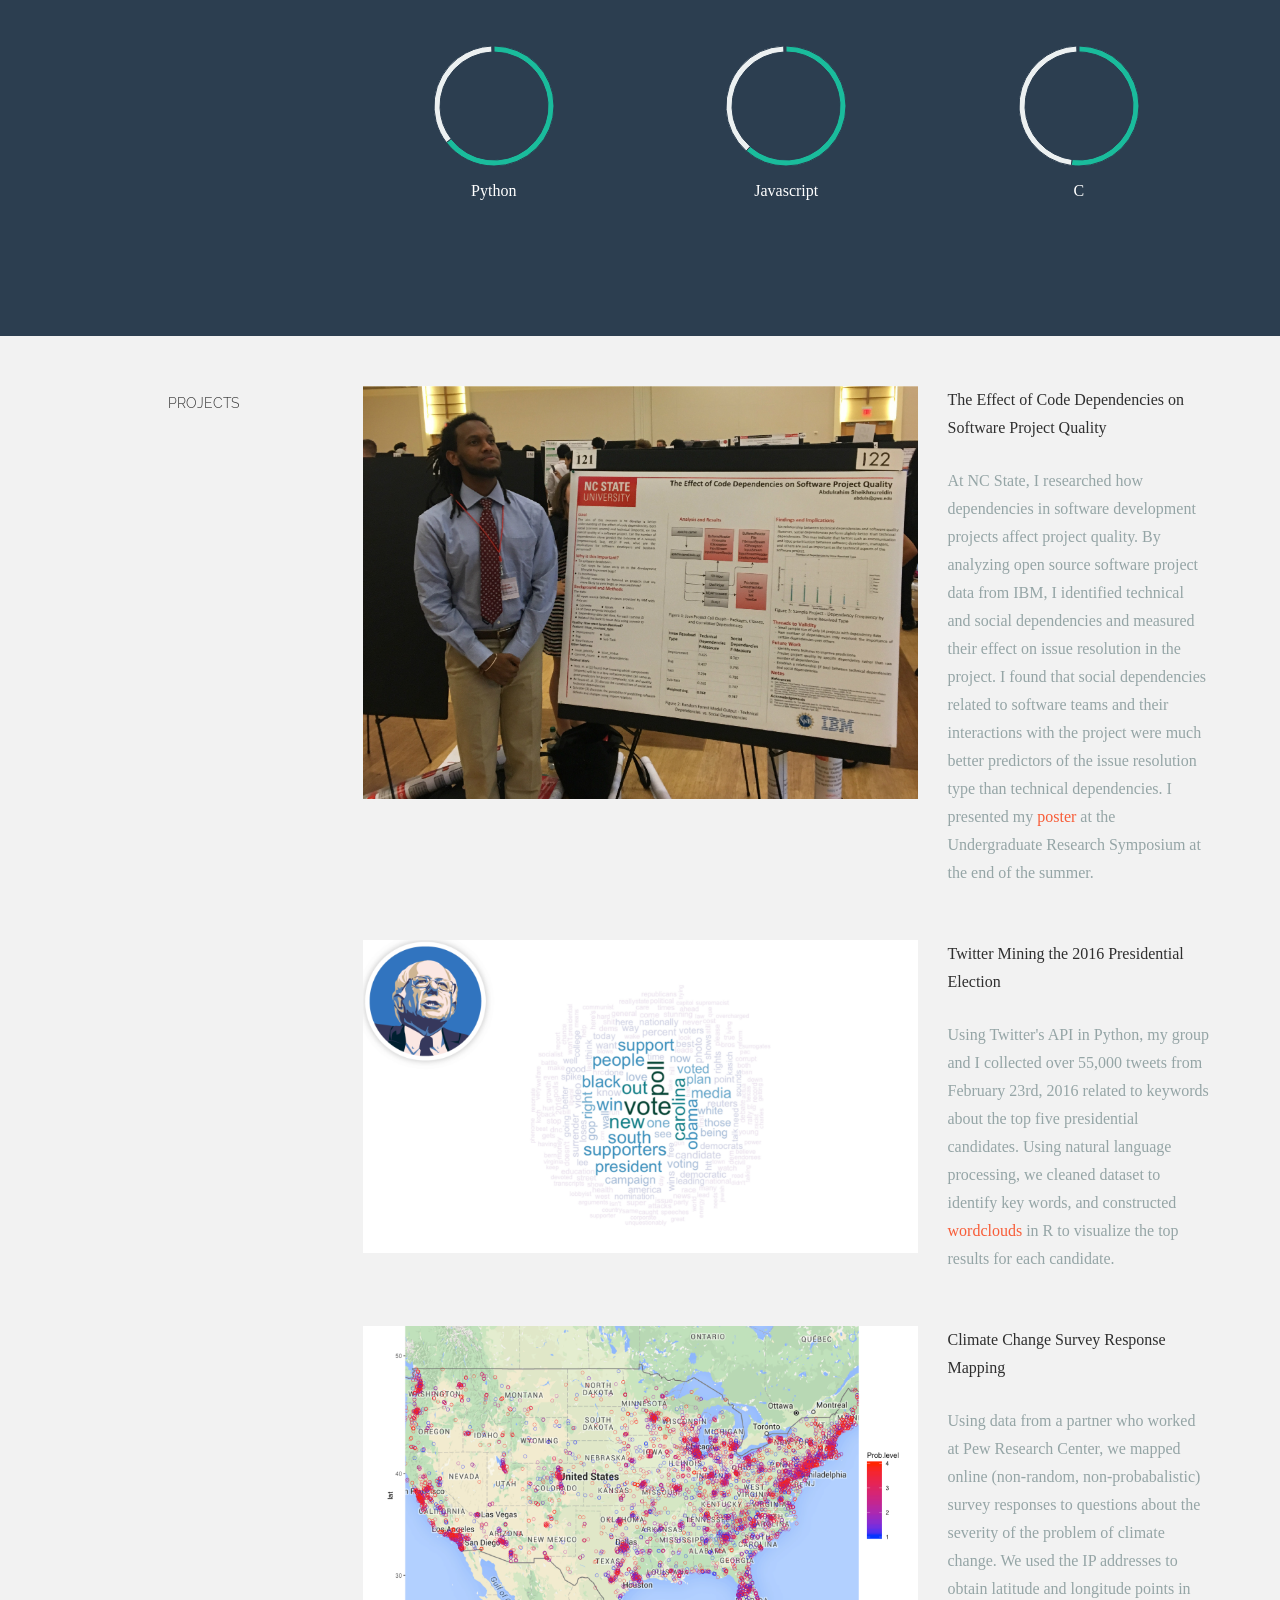
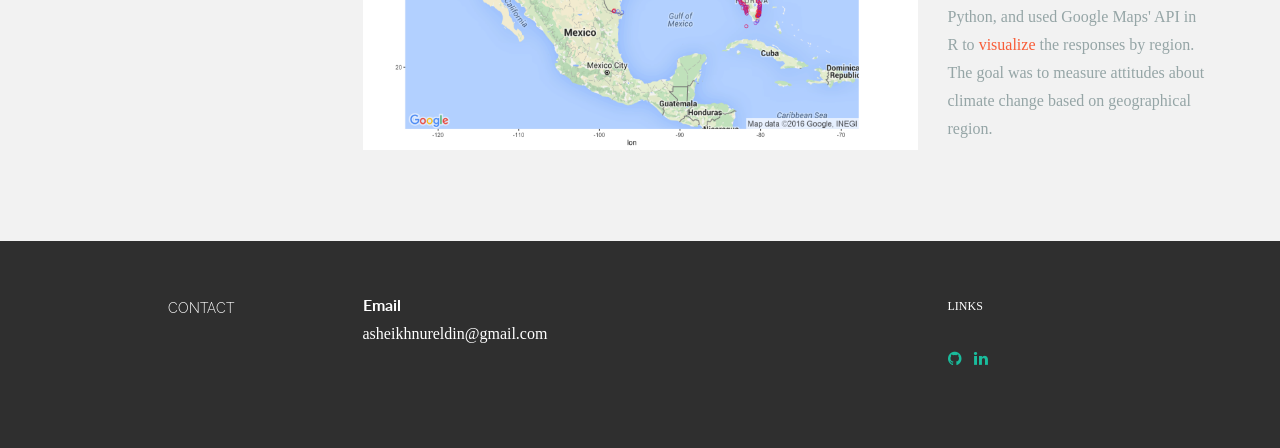
==== commit 03780299: "minor changes" ====
--- a/index.html
+++ b/index.html
@@ -131,7 +131,7 @@
 					<p><t>Data Analytics Intern</t><br/>
 						Cognosante <br/>
 					</p>
-					<p><more>As a data analytics intern at <a target="_blank" href="http://www.cognosante.com/">Cognosante</a> I was part of a newly formed Data Science team working on applying data science and machine learning techniques to automate the process of healthcare issue resolution between healthcare providers and the federally funded marketplace. I worked on projects related to automating healthcare case resolution via natural language processing anf assessing issuer performance through data analytics on consumer records. </more></p>
+					<p><more>As a data analytics intern at <a target="_blank" href="http://www.cognosante.com/">Cognosante</a> I was part of a newly formed Data Science team working on applying data science and machine learning techniques to automate the process of healthcare issue resolution between healthcare providers and the federally funded marketplace. I worked on projects related to automating healthcare case resolution via natural language processing and assessing issuer performance through data analytics on consumer records. </more></p>
 				</div>
 				<div class="col-lg-3">
 					<p><sm>October 2016 - June 2017</sm></p>
@@ -396,9 +396,6 @@
 					<p><t>Email</t><br/>
 						asheikhnureldin@gmail.com <br/>
 					</p>
-					<p><t>Phone</t><br/>
-						(703) 667-0657 <br/>
-					</p>
 				</div>
 				<div class="col-lg-3">
 					<p><sm> LINKS</sm></p>
